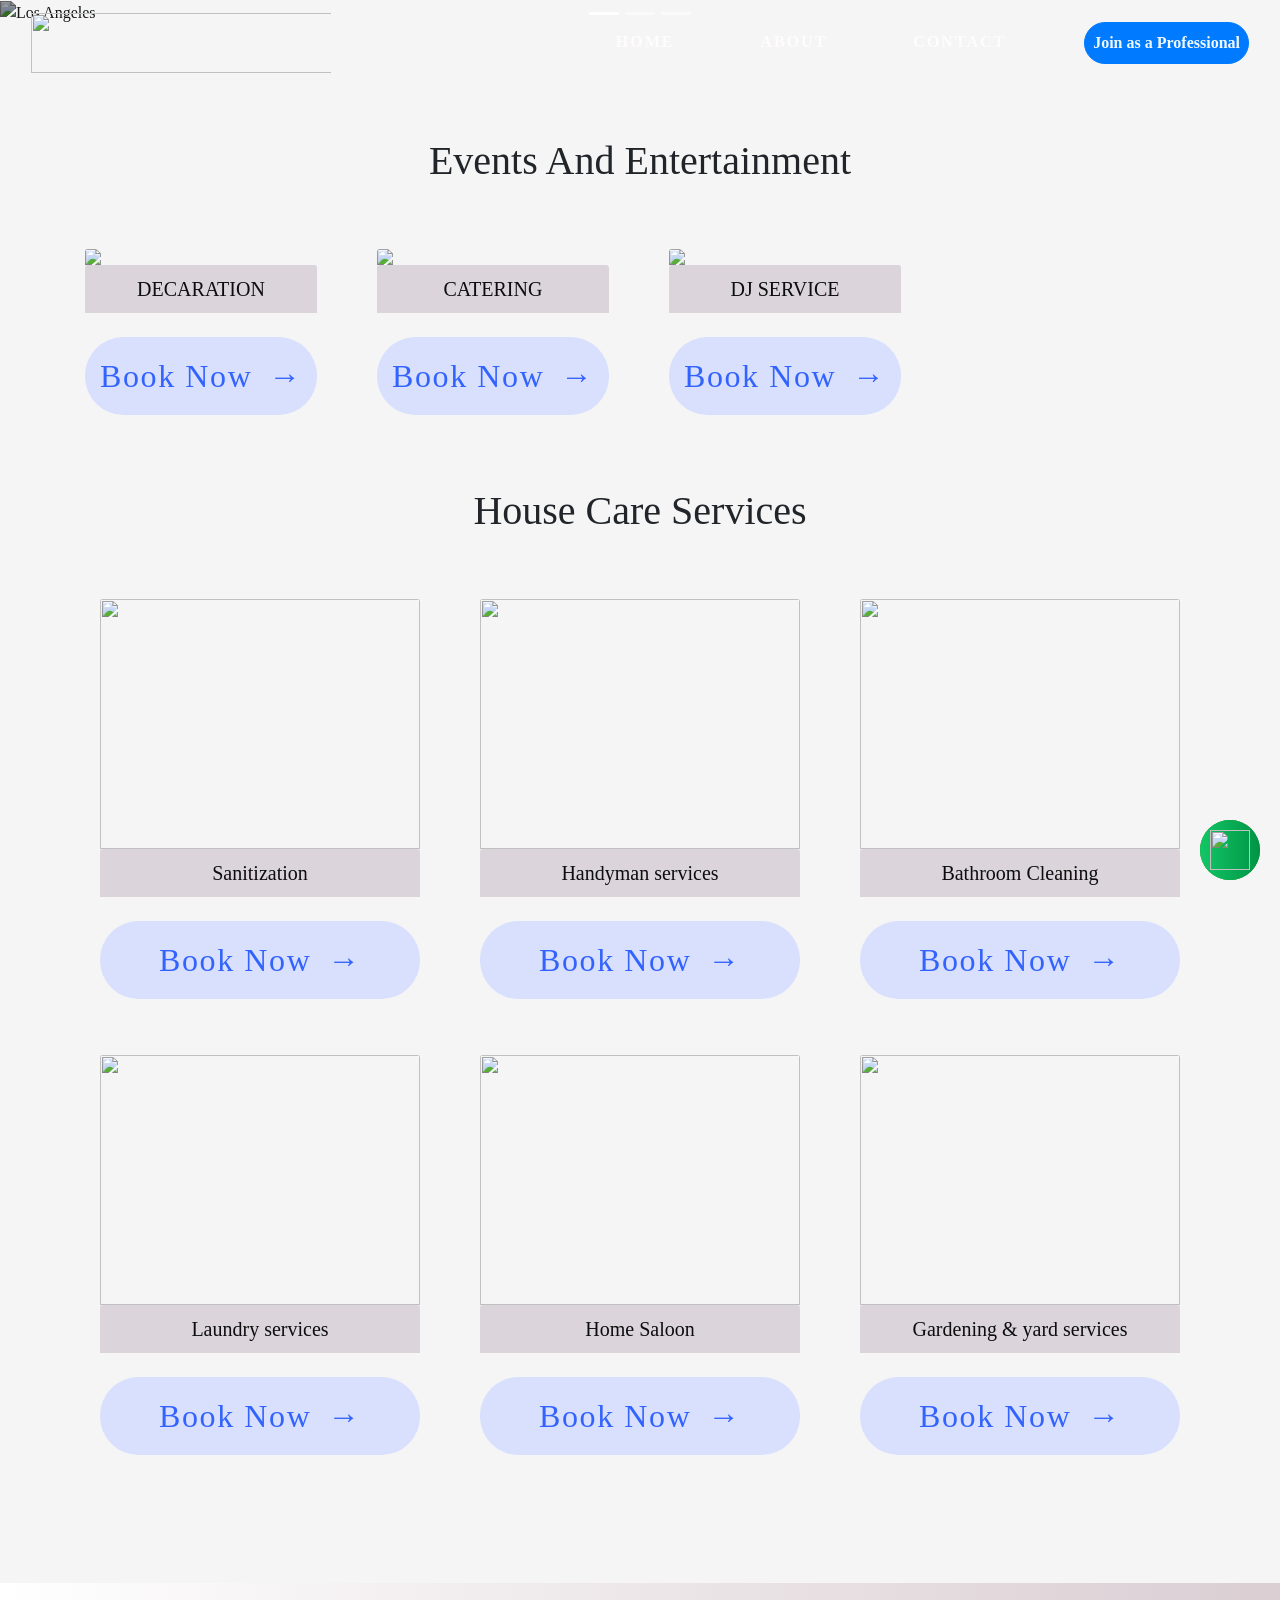
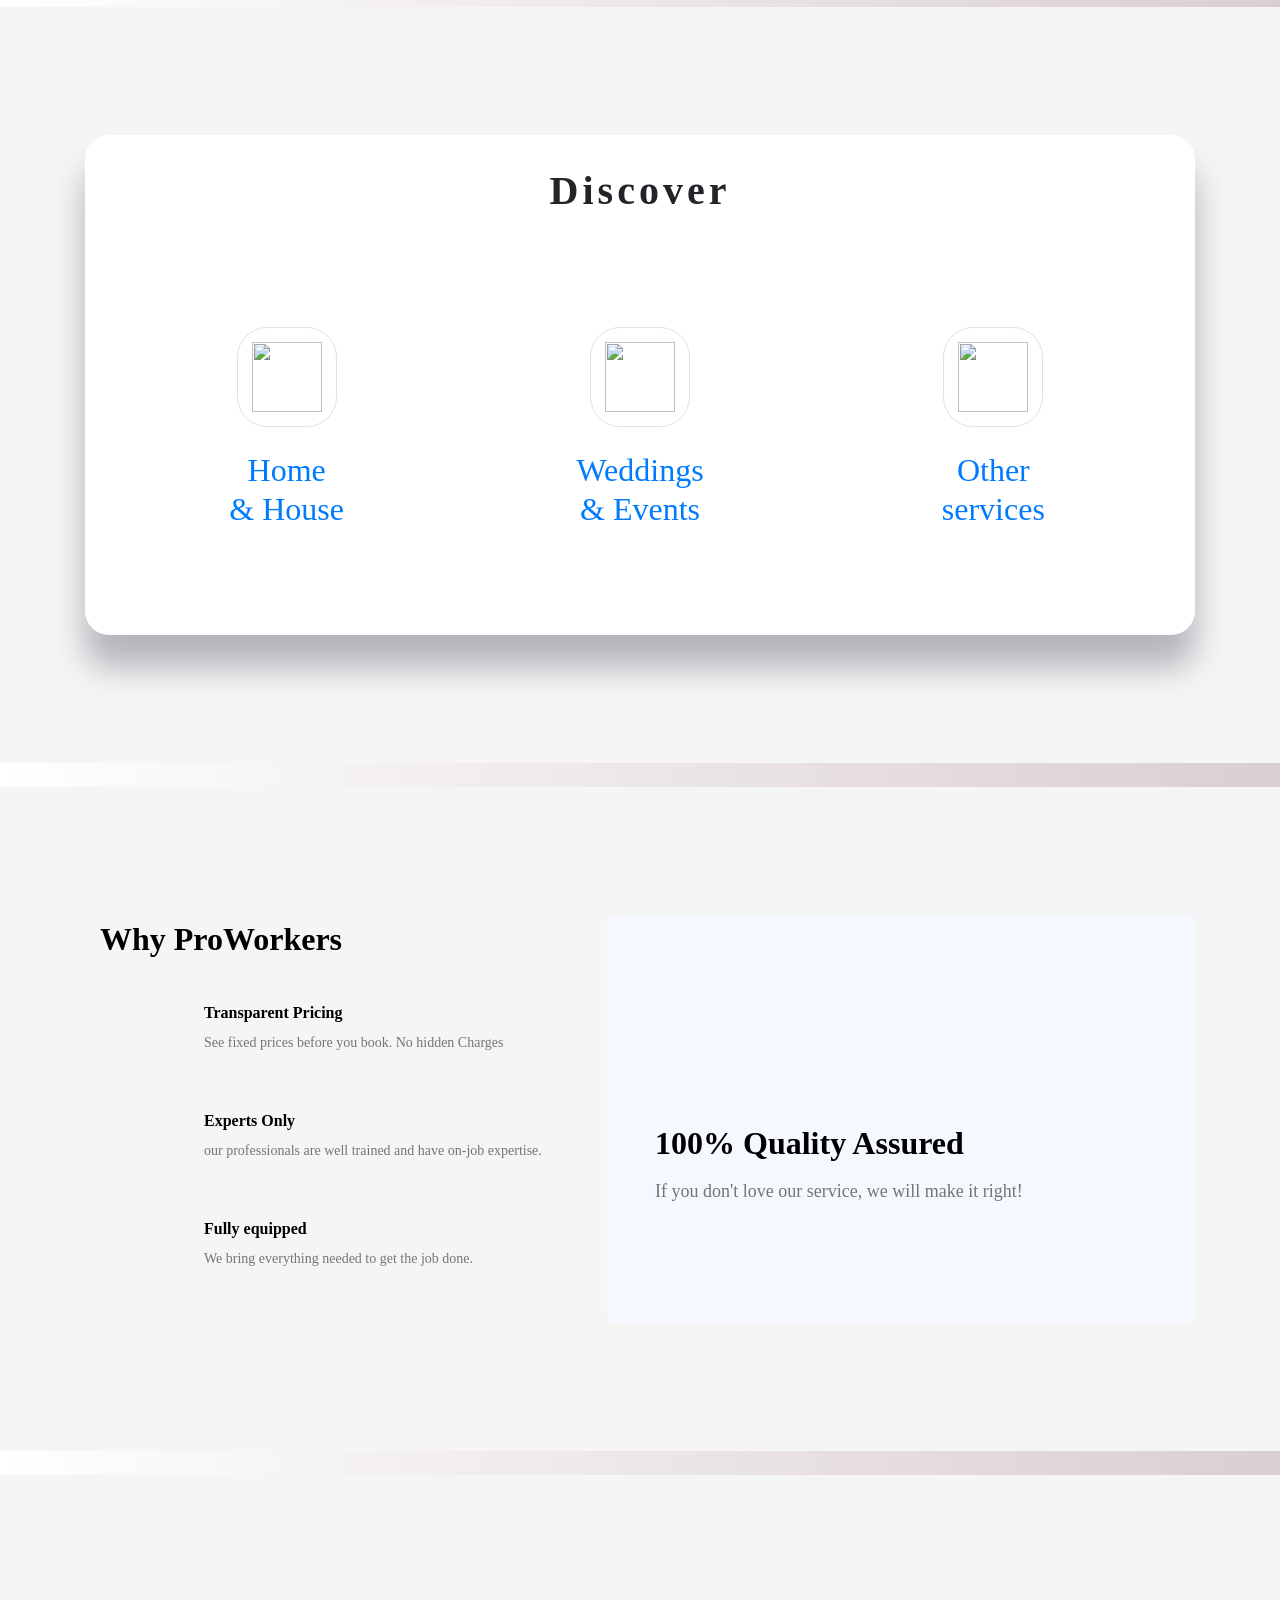
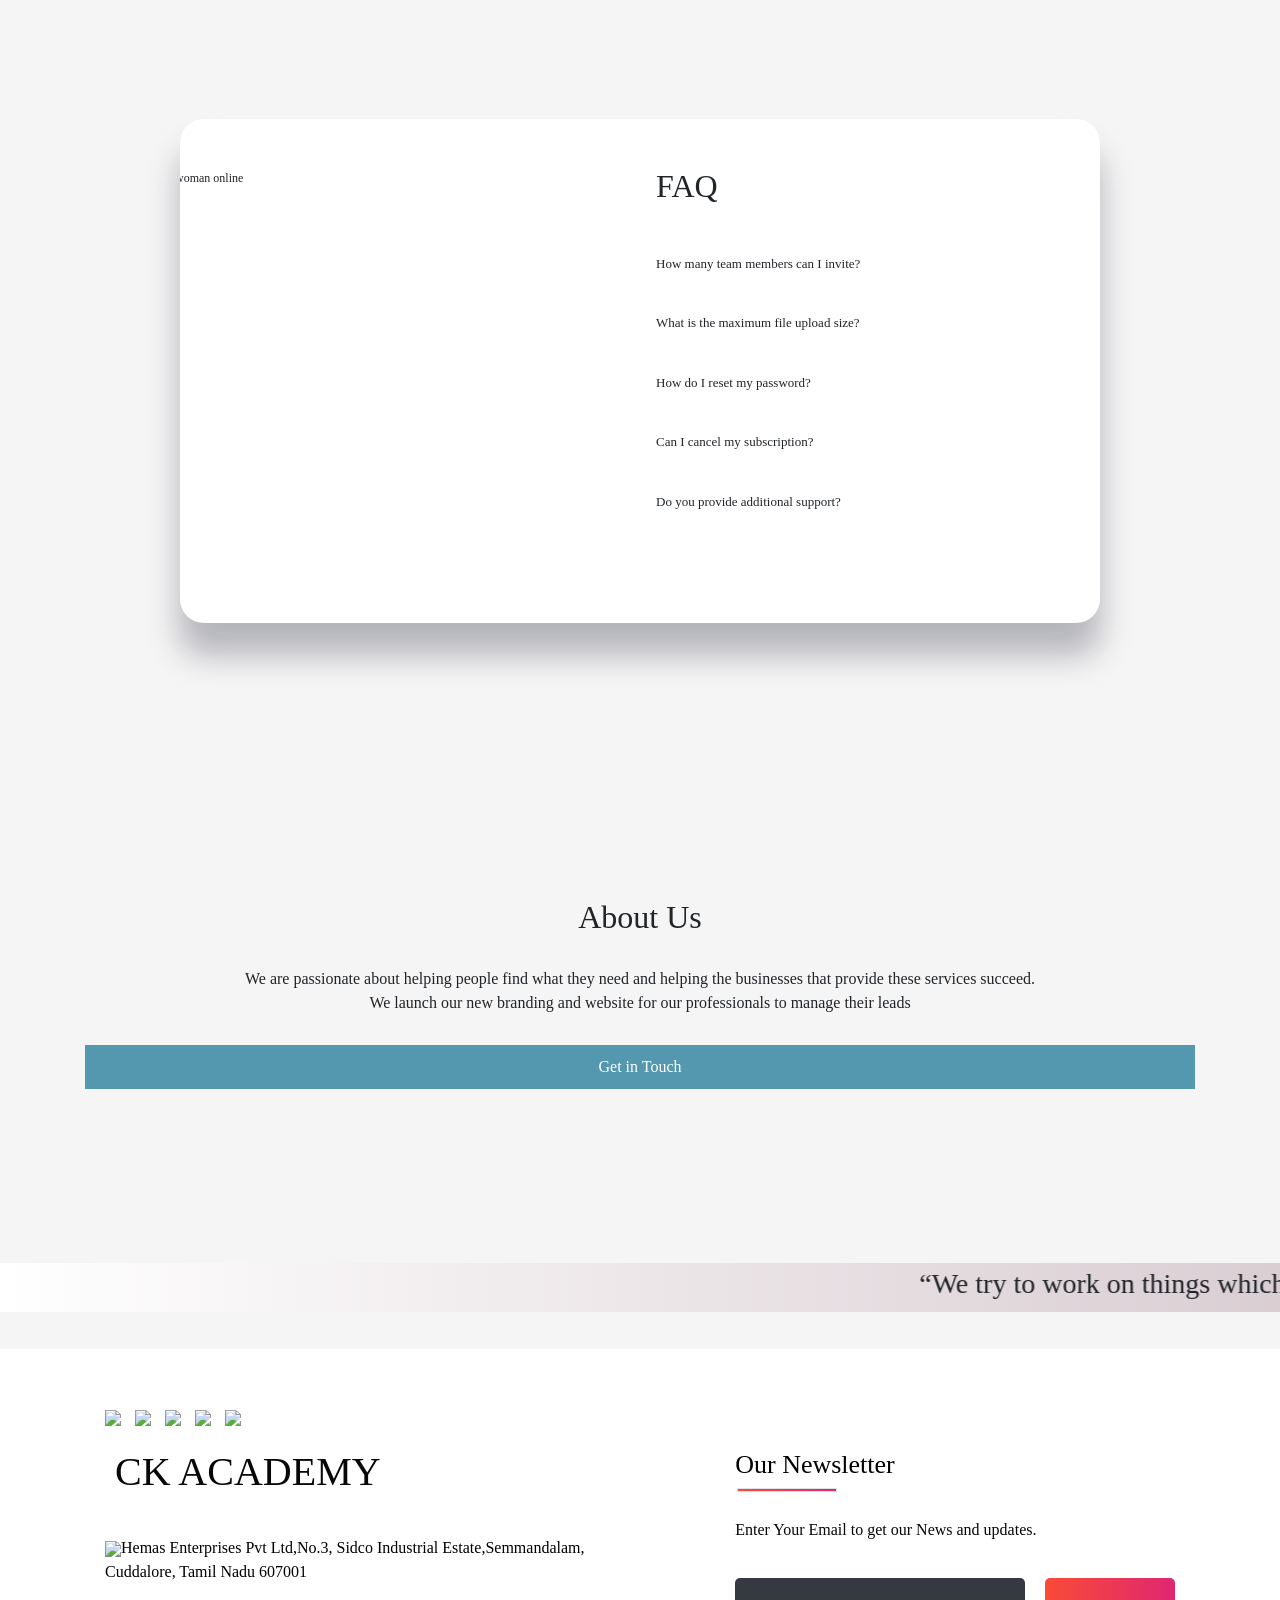
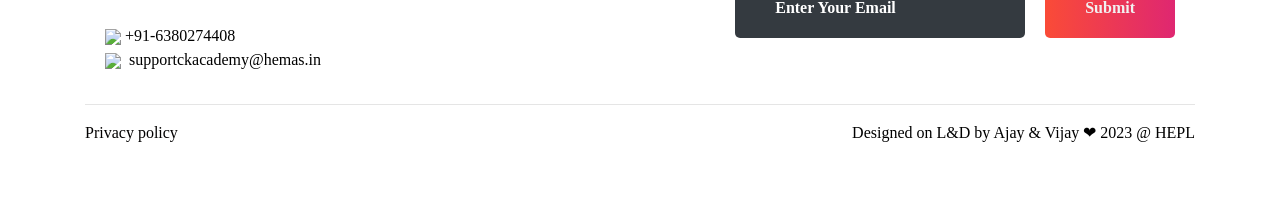
==== index.htm @ 1c412d44 "Add files via upload" ====
<!DOCTYPE html>
<html lang="en">

<head>
    <meta charset="UTF-8">
    <meta http-equiv="X-UA-Compatible" content="IE=edge">
    <meta name="viewport" content="width=device-width, initial-scale=1.0">
    <title>ProWorkers</title>
    <link rel="shortcut icon" href="./img/icons8-tools-96.png" type="image/x-icon">
    <link rel="stylesheet" href="https://stackpath.bootstrapcdn.com/bootstrap/4.5.2/css/bootstrap.min.css"
        integrity="sha384-JcKb8q3iqJ61gNV9KGb8thSsNjpSL0n8PARn9HuZOnIxN0hoP+VmmDGMN5t9UJ0Z" crossorigin="anonymous">
    <script src="https://code.jquery.com/jquery-3.5.1.slim.min.js"
        integrity="sha384-DfXdz2htPH0lsSSs5nCTpuj/zy4C+OGpamoFVy38MVBnE+IbbVYUew+OrCXaRkfj"
        crossorigin="anonymous"></script>
    <script src="https://cdn.jsdelivr.net/npm/@popperjs/core@2/dist/umd/popper.min.js"
        integrity="sha384-9/reFTGAW83EW2RDu2S0VKaIzap3H66lZH81PoYlFhbGU+6BZp6G7niu735Sk7lN"
        crossorigin="anonymous"></script>
    <script src="https://stackpath.bootstrapcdn.com/bootstrap/4.5.2/js/bootstrap.min.js"
        integrity="sha384-B4gt1jrGC7Jh4AgTPSdUtOBvfO8shuf57BaghqFfPlYxofvL8/KUEfYiJOMMV+rV"
        crossorigin="anonymous"></script>
    <!--12345678-->



    <link rel="stylesheet" href="style.css">
    <style>
        .carousel-inner img {
            width: 100%;
            height: 625px;
            object-fit: cover;
            transition: none;
        }
    </style>
    <script>
        function getLocation() {
            if (navigator.geolocation) {
                navigator.geolocation.getCurrentPosition(showPosition);
            } else {
                document.getElementById("location").innerHTML = "Geolocation is not supported by this browser.";
            }
        }

        function showPosition(position) {
            var latitude = position.coords.latitude;
            var longitude = position.coords.longitude;
            document.getElementById("location").innerHTML = "Latitude: " + latitude + "<br>Longitude: " + longitude;
        }

        window.onload = getLocation;
    </script><!---->

    <link rel="stylesheet" href="style.css">
    <style>
        .carousel-inner img {
            width: 100%;
            height: 625px;
            object-fit: cover;
        }

        .c-img {
            height: 100%;
            object-fit: cover;
            filter: brightness(0.6);
        }

        .whatsapp {
            position: fixed;
            bottom: 20px;
            right: 20px;
            display: block;
            width: 60px;
            height: 60px;
            border-radius: 50%;
            background-color: green;
        }

        .icon {
            width: 200px;
            float: left;

        }

        .logo {
            color: #f7f4f3;

            font-family: Arial;
            padding-left: 20px;
            float: left;


        }

        .discovercontainer1 {
            height: 500px;
            margin-top: 8rem;
            padding: 1.5rem;
            border-radius: 1.5rem;
            box-shadow: 0 2rem 2rem rgba(29, 30, 53, .3);
            background: #fff;
        }
    </style>
</head>

<body class="bjody23">

    <section>

        <div>

            <nav class="navbar navbar-expand-md fixed-top" id="nav-shadow">

                <div class="container-fluid">
                    <a href="#" class="navbar-brand">
                        <div class="icon">
                           <img src="./img/newbag-removebg-preview (1).png" alt="" width="150%" height="60px">
                        </div>
                    </a>



                    <button class="navbar-dark navbar-toggler bg-dark" type="button" data-toggle="collapse"
                        data-target="#mynav">
                        <span class="navbar-toggler-icon "></span>
                    </button>
                    <div class="collapse navbar-collapse justify-content-end" id="mynav">

                        <ul class="navbar-nav">

                            <li class="nav-item ">
                                <a href="./index.htm" class="nav-link  space" id="ds">HOME</a>
                            </li>

                            <li class="nav-item ">
                                <a href="#about" class="nav-link  space" id="ds1">ABOUT</a>
                            </li>

                            <li class="nav-item ">
                                <a href="./contact.html" class="nav-link  space" id="ds2">CONTACT</a>
                            </li>
                            <li class="navitem">
                                <a class="btn btn-primary   nav-link" href="#">

                                    <span style="color: aliceblue; ">Join as a Professional</span>
                                </a>
                            </li>

                        </ul>

                    </div>

                </div>


            </nav>

        </div>

    </section>


    <div id="demo" class="carousel slide" data-ride="carousel" style="height: 100%;">
        <ul class="carousel-indicators">
            <li data-target="#demo" data-slide-to="0" class="active"></li>
            <li data-target="#demo" data-slide-to="1"></li>
            <li data-target="#demo" data-slide-to="2"></li>
        </ul>
        <div class="carousel-inner">
            <div class="carousel-item active">
                <img class=" c-img" src="./images/salon.jpg" alt="Los Angeles" width="100%">
                <div class="carousel-caption  d-md-block my-lg-4">
                    <h5 class=" text-light fw-semibold fs-2 w-lg-50 mx-lg-auto mb-4">TRY SALOON AT YOUR HOME</h5>
                    <button class="btn btn-outline-light px-4 mb-4 mb-lg-5 mb-sm-3">Book Now</button>
                </div>
            </div>
            <div class="carousel-item">
                <img class="c-img" src="./images/gurd.jpg" alt="Chicago" width="100%">
                <div class="carousel-caption  d-md-block my-lg-4">
                    <h5 class=" text-light fw-semibold fs-2 w-lg-50 mx-lg-auto mb-4">MAKE YOUR GARDEN BETER</h5>
                  
                    <button class="btn btn-outline-light px-4 mb-4 mb-lg-5 mb-sm-3">Book Now</button>
                </div>
            </div>
            <div class="carousel-item">
                <img class="c-img" src="./images/clean.jpeg" alt="New York" width="100%">
                <div class="carousel-caption  d-md-block my-lg-4">
                    <h5 class=" text-light fw-semibold fs-2 w-lg-50 mx-lg-auto mb-4">DONE YOUR HOUSE CLEAN</h5>
                    <button class="btn btn-outline-light px-4 mb-4 mb-lg-5 mb-sm-3">Book Now</button>
                </div>
            </div>
        </div>
        <a class="carousel-control-prev" href="#demo" data-slide="prev">
            <span class="carousel-control-prev"></span>
        </a>
        <a class="carousel-control-next" href="#demo" data-slide="next">
            <span class="carousel-control-next"></span>
        </a>
    </div>










    <div>
        <BR></BR>
        <h1 style="text-align: center; margin-top: 5%;">Events And Entertainment</h1>

        <section class="container">
            <div class="row">
                <div class="d-flex col-12 justify-content-between pt-5 pb-2">


                </div>
            </div>

            <div class="card-deck">

                <div class="card-deck">
                    <div class="col">
                        <div class="card grid-item">
                            <img class="card-img-top" src="https://images.pexels.com/photos/1042152/pexels-photo-1042152.jpeg?auto=compress&cs=tinysrgb&w=1600">
                            <div class="card-content">
                                <h1 class="card-header"> DECARATION</h1>
                                <button class="card-btn">Book Now<span>&rarr;</span></button>
                            </div>
                        </div>
                    </div>

                    <div class="col">

                        <div class="card grid-item">
                            <img class="card-img-top" src="https://images.pexels.com/photos/6387703/pexels-photo-6387703.jpeg?auto=compress&cs=tinysrgb&w=1600">
                            <div class="card-content">
                                <h1 class="card-header">CATERING</h1>
                                <button class="card-btn">Book Now<span>&rarr;</span></button>
                            </div>
                        </div>
                    </div>

                    <div class="col">
                        <div class="card grid-item">
                            <img class="card-img-top"
                                src="https://images.pexels.com/photos/1649691/pexels-photo-1649691.jpeg?auto=compress&cs=tinysrgb&w=1260&h=750&dpr=1">
                            <div class="card-content">
                                <h1 class="card-header">DJ SERVICE</h1>
                                <button class="card-btn">Book Now<span>&rarr;</span></button>
                            </div>
                        </div>
                    </div>

        </section>





        <br><br><br>
        <h1 style="text-align: center;">House Care Services</h1>

        <section class="container">
            <div class="row">
                <div class="d-flex col-12 justify-content-between pt-5 pb-2">


                </div>
            </div>

            <div class="card-deck">
                <div class="col">
                    <div class="card grid-item">
                        <img class="card-img-top" height="250px"
                            src="https://images.pexels.com/photos/3681787/pexels-photo-3681787.jpeg?auto=compress&cs=tinysrgb&w=600">
                        <div class="card-content">
                            <h1 class="card-header">Sanitization</h1>
                            <button class="card-btn">Book Now<span>&rarr;</span></button>
                        </div>
                    </div>
                </div>

                <div class="col">

                    <div class="card grid-item">
                        <img class="card-img-top" height="250px"
                            src="https://encrypted-tbn0.gstatic.com/images?q=tbn:ANd9GcQz8pg0kBqk_Hn1YsdaXCBCVcCeIUy8fIuH8g&usqp=CAU">
                        <div class="card-content">
                            <h1 class="card-header">Handyman services</h1>
                            <button class="card-btn">Book Now<span>&rarr;</span></button>
                        </div>
                    </div>
                </div>

                <div class="col">
                    <div class="card grid-item">
                        <img class="card-img-top" height="250px"
                            src="https://images.pexels.com/photos/1454804/pexels-photo-1454804.jpeg?auto=compress&cs=tinysrgb&w=600">
                        <div class="card-content">
                            <h1 class="card-header">Bathroom Cleaning</h1>
                            <button class="card-btn">Book Now<span>&rarr;</span></button>
                        </div>
                    </div>
                </div>



            </div>

        </section>



        <section class="container">
            <div class="row">
                <div class="d-flex col-12 justify-content-between pt-5 pb-2">


                </div>
            </div>

            <div class="card-deck">
                <div class="col">
                    <div class="card grid-item">
                        <img class="card-img-top" height="250px" src="./images/laundry image.jfif">
                        <div class="card-content">
                            <h1 class="card-header">Laundry services</h1>
                            <button class="card-btn">Book Now<span>&rarr;</span></button>
                        </div>
                    </div>
                </div>

                <div class="col">

                    <div class="card grid-item">
                        <img class="card-img-top" height="250px"
                            src="https://images.pexels.com/photos/1813272/pexels-photo-1813272.jpeg?auto=compress&cs=tinysrgb&w=1600">
                        <div class="card-content">
                            <h1 class="card-header">Home Saloon</h1>
                            <button class="card-btn">Book Now<span>&rarr;</span></button>
                        </div>
                    </div>
                </div>

                <div class="col">
                    <div class="card grid-item">
                        <img class="card-img-top" height="250px"
                            src="https://okcredit-blog-images-prod.storage.googleapis.com/2021/05/Lawn---Gardening-Services1--1-.jpg">
                        <div class="card-content">
                            <h1 class="card-header">Gardening & yard services</h1>
                            <button class="card-btn">Book Now<span>&rarr;</span></button>
                        </div>
                    </div>
                </div>



            </div>

        </section>
    </div>

    <div style="background: linear-gradient(to right, #ffffff, #daced3);  margin: 10% 0% 30px 0%;">
        <div style="height: 5%;">&nbsp;</div>
       </div>


    <section class="container">


        <div class="discovercontainer1">
            <h1 style="text-align: center; letter-spacing: 4px ;font-weight:bold; " class="pb-5 mt-2">Discover</h1>
            <div class="row py-3 py-md-3 px-0 px-md-2 px-lg-3 px-xl-6 mt-5">
                <div class="col discover-category-column discover-button-clickable home">
                    <a href="/en/in/home/" class="text-dark-blue">
                        <div
                            class="d-flex justify-content-center align-items-center discover-icon-button rounded-extra p-2 border mx-auto">
                            <img src="https://d18jakcjgoan9.cloudfront.net/s/img/images/material-icons/services-homegarden.png!d=2M4f26"
                                alt="" width="70" height="70" class="loading" data-was-processed="true">
                        </div>
                        <h2 class="text-center pt-2 pt-md-4">
                            Home
                            <br>
                            &amp; House
                        </h2>
                    </a>
                </div>
                <div class="col discover-category-column discover-button-clickable events">
                    <a href="/en/in/events/" class="text-dark-blue">
                        <div
                            class="d-flex justify-content-center align-items-center discover-icon-button rounded-extra p-2 border mx-auto">
                            <img src="https://d18jakcjgoan9.cloudfront.net/s/img/images/material-icons/services-weddingsevents.png!d=2M4f26"
                                alt="" width="70" height="70" class="loading" data-was-processed="true">
                        </div>
                        <h2 class="text-center pt-2 pt-md-4">
                            Weddings
                            <br>
                            &amp; Events
                        </h2>
                    </a>
                </div>
                <div class="col discover-category-column discover-button-clickable other pt-1 pt-md-0">
                    <a href="/en/in/more/" class="text-dark-blue">
                        <div
                            class="d-flex justify-content-center align-items-center  discover-icon-button rounded-extra p-2 border mx-auto">
                            <img src="https://d18jakcjgoan9.cloudfront.net/s/img/images/material-icons/services-otherservices.png!d=2M4f26"
                                alt="" width="70" height="70" class="loaded" data-was-processed="true">
                        </div>
                        <h2 class="text-center pt-2 pt-md-4">
                            Other
                            <br>
                            services
                        </h2>
                    </a>
                </div>
            </div>
        </div>
    </section>


        <div style="background: linear-gradient(to right, #ffffff, #daced3);  margin: 10% 0% 30px 0%;">
            <div style="height: 5%;">&nbsp;</div>
        </div>

    <section class="container" style="margin-top: 10%;">
        <div class="contentC2Part1 container">

            <div class="row">
                <ul class="col-md">
                    <h2>Why ProWorkers</h2>
                    <li>
                        <div class="iconRep">
                            <div class="iconC2"></div>
                            <img src="https://res.cloudinary.com/urbanclap/image/upload/q_40,f_auto/categories/category_v2/category_29614d40.png"
                                alt="">
                        </div>
                        <section class="reasonC2">
                            <h3 class="reasonHeading">Transparent Pricing</h3>
                            <p class="reonsonContent">See fixed prices before you book. No hidden Charges</p>
                        </section>
                    </li>
                    <li>
                        <div class="iconRep">
                            <div class="iconC2"></div>
                            <img src="https://res.cloudinary.com/urbanclap/image/upload/q_40,f_auto/categories/category_v2/category_2cc7d0d0.png"
                                alt="">
                        </div>
                        <section class="reasonC2">
                            <h3 class="reasonHeading">Experts Only</h3>
                            <p class="reonsonContent">our professionals are well trained and have on-job expertise.
                            </p>
                        </section>
                    </li>
                    <li>
                        <div class="iconRep">
                            <div class="iconC2"></div>
                            <img src="https://res.cloudinary.com/urbanclap/image/upload/q_40,f_auto/categories/category_v2/category_2caafa00.png"
                                alt="">
                        </div>
                        <section class="reasonC2">
                            <h3 class="reasonHeading">Fully equipped</h3>
                            <p class="reonsonContent">We bring everything needed to get the job done.</p>
                        </section>
                    </li>
                </ul>


                <div class="contentC2Part2 col-md">
                    <div class="iconRepC2">
                        <div class="iconP2"></div>
                        <img src="https://res.cloudinary.com/urbanclap/image/upload/q_20,f_auto/categories/category_v2/category_cb4d9130.png"
                            alt="">
                    </div>
                    <h3 class="heading">100% Quality Assured</h3>
                    <p class="paragraph">If you don't love our service, we will make it right!</p>

                </div>
            </div>
        </div>
    </section>





    <div style="background: linear-gradient(to right, #ffffff, #daced3);  margin: 10% 0% 30px 0%;">
     <div style="height: 5%;">&nbsp;</div>
    </div>


    <!--faq -->




    <div class="faq-body">
        <div class="faq-container">
            <img class="faq__img-box" src="img/illustration-box-desktop.svg" alt="">

            <div class="faq">
                <picture class="faq__img">
                    <source class="faq__img-illustration" srcset="img/illustration-woman-online-desktop.svg"
                        media="(min-width: 1100px)">
                    <img class="faq__img-illustration" src="img/illustration-woman-online-mobile.svg"
                        alt="illustration woman online">
                </picture>

                <div class="faq__container">
                    <h1 class="faq__title">FAQ</h1>

                    <div class="faq__content">
                        <input type="checkbox" id="item1">
                        <label class="faq__content-question" for="item1">How many team members can I invite?
                            <img class="arrow" src="img/icon-arrow-down.svg" alt=""></label>
                        <p class="faq__content-answer">
                            You can invite up to 2 additional users on the Free plan. There is no limit on
                            team members for the Premium plan.
                        </p>
                    </div>

                    <div class="faq__content">
                        <input type="checkbox" id="item2">
                        <label class="faq__content-question" for="item2">What is the maximum file upload size?
                            <img class="arrow" src="img/icon-arrow-down.svg" alt=""></label>
                        <p class="faq__content-answer">No more than 2GB. All files in your account must fit your
                            allotted storage space.</p>
                    </div>

                    <div class="faq__content">
                        <input type="checkbox" id="item3">
                        <label class="faq__content-question" for="item3">How do I reset my password?
                            <img class="arrow" src="img/icon-arrow-down.svg" alt=""></label>
                        <p class="faq__content-answer">
                            Click “Forgot password” from the login page or “Change password” from your profile page.
                            A reset link will be emailed to you.
                        </p>
                    </div>

                    <div class="faq__content">
                        <input type="checkbox" id="item4">
                        <label class="faq__content-question" for="item4">Can I cancel my subscription?
                            <img class="arrow" src="img/icon-arrow-down.svg" alt=""></label>
                        <p class="faq__content-answer">Yes! Send us a message and we’ll process your request no
                            questions asked.</p>
                    </div>

                    <div class="faq__content">
                        <input type="checkbox" id="item5">
                        <label class="faq__content-question" for="item5">Do you provide additional support?
                            <img class="arrow" src="img/icon-arrow-down.svg" alt=""></label>
                        <p class="faq__content-answer">Chat and email support is available 24/7. Phone lines are
                            open during normal business hours.</p>
                    </div>
                </div>
            </div>


        </div>
    </div>



    
<section id="about"  style="margin-top: 1%;" >
	<div class="container">
		<h2>About Us</h2>
		<p>We are passionate about helping people find what they need and helping the businesses that provide these services succeed. <br>
		 We launch our new branding and website  for our professionals to manage their leads</p>
		<a href="#contact" class="button" style="background-color: rgb(84, 152, 175);">Get in Touch</a>
	</div>
</section>



    <!--floating text-->
    <marquee style="background: linear-gradient(to right, #ffffff, #daced3); margin: 5% 0% 30px 0%; " direction="left"
        onmouseover="this.stop()" onmouseout="this.start()" scrollamount="15">
        <h3 class="marqu p-1" >“We try to work on things which billions of people will use every day.”</h3>
    </marquee>


    <!-- FOOTER -->
    <footer class="body23" style="background-color: rgb(255, 255, 255);">
        <div class="container">

            <div class="footer-container container">
                <div class="left-col">
                    <div class="logo"></div>
                    <div class="social-media">
                        <a href="#"><img src="https://img.icons8.com/color/48/null/facebook-new.png"></a>
                        <a href="#"><img src="https://img.icons8.com/3d-fluency/94/null/instagram-new.png"></a>
                        <a href="#"><img src="https://img.icons8.com/fluency/144/null/twitter.png"></a>
                        <a href="#"><img
                                src="https://img.icons8.com/external-those-icons-flat-those-icons/48/null/external-YouTube-Logo-social-media-those-icons-flat-those-icons.png"></a>
                        <a href="#"><img src="https://img.icons8.com/color/96/null/linkedin.png"></a>
                    </div>
                    <p style="color:rgb(0, 0, 0) ;  ">
                    <H1 style="padding-left: 0%;"><img
                            src="http://hub1.cavinkare.in/CK_Academy/pluginfile.php/1/core_admin/logo/0x200/1638164213/logo.png"
                            alt=""> CK ACADEMY</H1>
                    </p>
                    <br>
                    <p style="color:rgb(0, 0, 0) ;"><img height="30px"
                            src="https://img.icons8.com/color/96/null/google-maps.png">Hemas Enterprises Pvt
                        Ltd,No.3, Sidco Industrial
                        Estate,Semmandalam,
                        <br>Cuddalore, Tamil Nadu 607001
                    </p><br>

                    <p style="color:rgb(0, 0, 0) ;"><img height="30px"
                            src="https://img.icons8.com/color/96/null/apple-phone.png"> +91-6380274408<br><img
                            height="30px" src="https://img.icons8.com/color/96/null/apple-mail.png">&nbsp;
                        supportckacademy@hemas.in</p>
                </div>
                <div class="right-col">
                    <h1 style="color: #000000">Our Newsletter</h1>
                    <div class="border"></div><br>
                    <p>Enter Your Email to get our News and updates.</p>
                    <form class="newsletter-form">
                        <input class="txtb" type="email" placeholder="Enter Your Email">
                        <input class="btn" type="submit" value="Submit">
                    </form>
                </div>
            </div>
            <div style="margin-left: 93%; margin-bottom: 1%;" class="fixed-bottom">

            </div>

            <hr>
            <div class="footer-bottom ">
                <div class="row">
                    <div class="col-sm-4">
                        <a href="" style="color:rgb(2, 0, 0) ;">Privacy policy</a>
                    </div>
                    <div class="col-sm-8">
                        <p style="color:rgb(0, 0, 0) ;">Designed on L&D by Ajay & Vijay ❤ 2023 @ HEPL</p>

                    </div>
                </div>
            </div>


        </div>
    </footer>

    <div class="whatsapp">
        <button
            style="  font-size: 24px; color: rgb(255, 255, 255); background: linear-gradient(90deg, rgb(18, 198, 101) 0.85%, rgb(0, 148, 70) 100%); border-radius: 50%; padding: 10px; outline: none; border: none; cursor: pointer; height: 60px; width: 60px;"
            onclick="window.location.href='https://api.whatsapp.com/send?phone=6380274408&text=Hi Proworkers' ">
            <img data-cy="chat-widget-icon"
                src="https://stkiwiwebdev.z23.web.core.windows.net/assets/svg/whatsapp-icon.svg"
                style="width: 100%; height: 100%;"></button>
    </div>
    <script>
        var navBar = document.getElementById("nav-shadow");
        var color = document.getElementById("ds");
        var color1 = document.getElementById("ds1");
        var color2 = document.getElementById("ds2");
        var color3 = document.getElementById("ds3");
        window.onscroll = function () {
            if (window.scrollY > 22) {
                navBar.classList.add("scrolled");
            } else {
                navBar.classList.remove("scrolled");
            }
            if (window.scrollY > 22) {
                color.classList.add("scrollcolor");
            } else {
                color.classList.remove("scrollcolor");
            }
            if (window.scrollY > 22) {
                color1.classList.add("scrollcolor");
            } else {
                color1.classList.remove("scrollcolor");
            }
            if (window.scrollY > 22) {
                color2.classList.add("scrollcolor");
            } else {
                color2.classList.remove("scrollcolor");
            }
            if (window.scrollY > 22) {
                color3.classList.add("scrollcolor2");
            } else {
                color3.classList.remove("scrollcolor2");
            }
        };



    </script>


</body>

</html>
---- style.css ----
style.css
*{
	margin: 0;
	padding: 0;
}

body{
  background-color: #f2f2f2;
}



nav {
  position: fixed;
  top: 0;
  left: 0;
  right: 0;
  width: 100%;
  display: flex;
  align-items: center;
  padding-left: 1rem;

  transition: all 80ms ease-out;
  z-index: 999;
}

nav.scrolled {
  box-shadow: 8px 8px 8px rgba(27, 11, 11, 0.705);

  animation: changelog 5s infinite
  alternate linear;
}

 a.scrollcolor{
  color: #343A40;
}
h2.scrollcolor2{
  color: #343A40;
}

span.scrollcolor4{
  color: #343A40;
}

.space{
  letter-spacing: 2px;
  margin-right: 70px;
}



body{
  font-family: gorditamedium;
}



.nav-link {
  color: rgb(255, 252, 252);
  font-weight: bold;
  transition: text-decoration 1.3s ease;
  display: flex;
  justify-content: center;
  align-items: center;
  gap: 100px;
}

.nav-link:hover {
  text-decoration: underline;
  color: #67a10a;
}

a:hover{
	color:#c41111;
	text-decoration: none;
}
a.btn{
	border-radius: 35px;
}

a.btn:hover{
	text-decoration: none;
}
/*cards*/

/*cards*/


body{
  background-color: whitesmoke;
}

.card{
  background-color: whitesmoke;
  border: none;
}

.grid-item:hover {
    transform: translateY(-0.5%);                                                   
    box-shadow: 0 4rem 8rem rgba(0, 0, 0, 0.5);
  }

  .grid-item:hover{
    animation: changelog 5s infinite
    alternate linear;
    border: none;
  }
  
  .card-img {
    display: block;
    width: 100%;
    height: 25rem;
    object-fit: cover;                             /*showld study*/
  }
  
  
  
  .card-header {
    text-align: center;
    font-size: 20px;
    font-weight: 500;
    color: #0d0d0d;
    margin-bottom: 1.5rem;
    background-color: #dbd5db;
    border: none;
  }
  
  
  
  .card-btn {
    display: block;
    width: 100%;
    padding: 15px;
    font-size: 2rem;
    text-align: center;
    color: #3363ff;
    background-color: #d8e0fd;
    border: none;
    border-radius: 2.4rem;
    transition: 0.2s; 
    cursor: pointer;                          
    letter-spacing: 0.1rem;
  }
  
  .card-btn span {
    margin-left: 1rem;
    transition: 0.2s;
  }
  
  .card-btn:hover {
    background-color: #40496d;
  }
  
  .card-btn:hover span {
    margin-left: 2.5rem;
  }

  


  .body23{
    animation: changelog 5s infinite
    alternate linear;
  }
  @keyframes changelog{
    100% {
      background: #ddcecd;
    } 
    75% {
      background: #9bd3b7;
    }
    50% {
      background: #fffdf7;
    } 
    25% {
      background: #c1e0dc;
    }
    0% {
      background: #b6a0a0;
    }
  }


/*discovery*/

  .pb-3, .py-3 {
    padding-bottom: 1em!important;
}

*, ::after, ::before {
    box-sizing: border-box;
}

*, ::after, ::before {
    box-sizing: border-box;
}

.row {
    display: flex;
    flex-wrap: wrap;
}
 .discover-icon-button {
    width: 2.625em;
    height: 2.625em;
}

.rounded-extra {
    border-radius: 30px;
    height: 100px;
    width: 100px;
}

.ml-auto, .mx-auto {
    margin-left: auto!important;
}

.mr-auto, .mx-auto {
    margin-right: auto!important;
}

 .discover-button-clickable.home:hover .discover-icon-button {
    background-color: #b2a0f7;
    box-shadow: 0 4px 12px -2px rgb(178 160 247 / 50%);
}

.discover-button-clickable:hover .discover-icon-button {
    border: none!important;
}

 .discover-button-clickable.other:hover .discover-icon-button {
    background-color: #111637;
    box-shadow: 0 4px 12px -2px rgb(17 22 55 / 50%);
}

 .discover-button-clickable.events:hover .discover-icon-button {
    background-color: #4d3672;
    box-shadow: 0 4px 12px -2px rgba(49, 68, 90, 0.5);
}



/*why we*/




.componentAdd{
  padding: 90px 0;
  background-color: #fff;
  margin-bottom: 16px;
}
.contentC2{
  width: 1136px;
  margin: 0 auto;
  display: flex;
  align-items: flex-start;
  justify-content: space-between;
}
.contentC2Part1 h2{
  font-size: 32px;
  font-weight: 700;
  line-height: 1.5;
  color: #000;
  margin-bottom: 36px;
}
ul{
  padding: 0;
  margin: 0;
  list-style-type: none;
}
.contentC2Part1 li{
  display: flex;
  align-items: center;
  margin-bottom: 36px;
}
.contentC2Part1 .iconRep{
  width: 72px;
  height: 72px;
  margin-right: 32px;
}
.contentC2Part1 .iconC2{
  opacity: 0;
  z-index: 0;
}
.contentC2Part1 .iconRep img{
  width: 100%;
  object-fit: cover;
}
.contentC2Part1 .reasonC2{
  display: flex;
  flex-direction: column;
  align-items: flex-start;
}
.contentC2Part1 .reasonC2 .reasonHeading{
  font-size: 16px;
  font-weight: 700;
  line-height: 1.5;
  color: #000;
}
.contentC2Part1 .reasonC2 .reonsonContent{
  font-size: 14px;
  line-height: 1.43;
  color: #757575;
}
.contentC2Part2{
  border-radius: 8px;
  background-color: #f5f9ff;
  padding: 48px;
}
.contentC2Part2 .iconRepC2{
  width: 106px;
  height: 120px;
}
.contentC2Part2 .iconP2{
  opacity: 0;
  z-index: 0;
}
.contentC2Part2 .iconRepC2 img{
  width: 100%;
  object-fit: cover;
}
.contentC2Part2 .heading{
  font-size: 32px;
  font-weight: 700;
  line-height: 1.5;
  color: #000;
  margin-bottom: 12px;
  margin-top: 36px;
}
.contentC2Part2 .paragraph{
  font-size: 18px;
  line-height: 1.44;
  color: #757575;
}



/*cards234425536354357*/

.category_launches_newCat > p {
  text-align: center;

  margin-bottom: 40px;
  font-size: 40px;
  font-weight: 600;
}

.category_launches_content {
  display: flex;
  justify-content: space-around;
  margin-bottom: 50px;
}

.category_launches_content input {
  margin: 20px 20px;
  border-radius: 10px;
}

.category_launches_content p {
  text-align: center;
  font-weight: 500;
}

.category_launches_content .offers {
  color: rgb(120, 118, 118);
}
.button_2 input:hover {
  cursor: pointer;

  transform: scale(1.1, 1.1);
}







/*faq*/


.faq-body {
  font-size: 12px;

  padding-top: 2rem;

  display: flex;
  align-items: center;
  justify-content: center;

  min-height: 100vh;
}



/* faq Containers */
.faq-container {
  width: 87%;
  max-width: 920px;
  min-width: 326px;
  /* This keeps the box illustration on the edge */
  position: relative;
}

.faq {
  margin-top: 8rem;
  padding: 1.5rem;
  border-radius: 1.5rem;
  box-shadow: 0 2rem 2rem rgba(29, 30, 53, .3);
  background: #fff url(./img/bg-pattern-mobile.svg) no-repeat center 0;
}

@media (min-width: 1100px) {
  .faq {
      display: flex;
      overflow-x: hidden;
      margin-top: 0;
      padding-top: 3rem;
      padding-bottom: 4rem;
      background: #fff url(./img/bg-pattern-desktop.svg) no-repeat -520px -280px / cover;
  }
}

/* Illustrations container */
.faq__img {
  display: block;
  height: 90px;
}

@media (min-width: 1100px) {
  .faq__img {
      width: 50%;
  }
}

/* Illustrations */
.faq__img-box {
  display: none;
  position: absolute;
  left: -90px;
  top: 180px;
  z-index: 10;
}

@media (min-width: 1100px) {
  .faq__img-box {
      display: block;
  }
}

.faq__img-illustration {
  position: relative;
  bottom: 135px;
  right: 8px;
}

@media (min-width: 1100px) {
  .faq__img-illustration {
      bottom: 0;
      left: -100px;
  }
}

/* Content container */
@media (min-width: 1100px) {
  .faq__container {
      width: 50%;
      padding-left: 1rem;
      padding-right: 4.4rem;
  }
}

/* FAQ title */
.faq__title {
  text-align: center;
  font-size: 2rem;
  margin-bottom: 2rem;
}

@media (min-width: 1100px) {
  .faq__title {
      text-align: left;
  }
}

/* Question content */
.faq__content {
  border-bottom: 1px solid var(--light-grayish-blue);
  position: relative;
}

.faq__content:last-child {
  margin-bottom: 1.5rem;
}

/* Question styles*/
.faq__content-question {
  color: var(--very-dark-grayish-blue);
  font-size: 13px;
  padding-top: 1rem;
  padding-bottom: 1rem;
  transition: padding-bottom .4s;

  display: flex;
  justify-content: space-between;
  align-items: center;
  cursor: pointer;
}

.faq__content-question:hover {
  color: var(--soft-red);
  transition: color .2s;
}

@media (min-width: 1100px) {
  .faq__content-question {
      padding-right: 1rem;
  }
}

.arrow {
  cursor: pointer;
}

/* Magic starts here */
input[type="checkbox"] {
  display: none;
}

input:checked~label .arrow {
  transform: rotate(180deg);
}

input:checked~.faq__content-question {
  font-weight: 700;
  padding-bottom: 0;
  transition: padding-bottom .4s;
}

input:checked~.faq__content-answer {
  max-height: 54px;
  margin-top: 12px;
  margin-bottom: 12px;
  transition: max-height .3s;
}
/* End magic */

/* Answer styles */
.faq__content-answer {
  color: var(--dark-grayish-blue);
  margin: 0;
  width: 90%;
  max-height: 0;
  line-height: 1.5;
  overflow: hidden;
  transition: max-height .3s;
}




/* About Section Styling */
section#about {

  padding: 80px 0;
}

section#about h2 {
  text-align: center;
}

section#about p {
  text-align: center;
  margin-top: 30px;
}

section#about .button {
  display: block;
  margin: 30px auto;
  text-align: center;
  text-decoration: none;
  padding: 10px 20px;
  background-color: #333;
  color: #fff;
}










/*FOOTER*/
footer {
	color: #070708;
	background: #000D;
	padding: 50px 0; 
}
footer .footer-container {
	max-width: 1300px;
	margin: auto;
	padding: 0 20px;
	display: flex;
	justify-content: space-between;
	align-items: center;
	flex-wrap: wrap-reverse;
}
footer .social-media img{
	width: 22px;
}
footer .logo2 {
	width: 180px;
	color: #2e2727;
}
footer .social-media a{
	margin-right: 10px;
	font-size: 22px;
	text-decoration: none;
}
footer .right-col h1{
	font-size: 26px;
}
footer .border{
	width: 100px;
	height: 4px;
	background: linear-gradient(to right, #FA4B37, #DF2771);
	margin: 2px;
}
footer .newsletter-form {
	display: flex;
	justify-content: center;
	align-items: center;
	flex-wrap: wrap;
}
footer input::placeholder {
  color: white !important;
}
footer .txtb {
	flex: 1;
	padding: 18px 40px;
	font-size: 16px;
	background: #343A40;
	border: none;
	font-weight: 700;
	outline: none;
	border-radius: 5px;
	min-width: 260px;
	margin-top: 20px;
	color: white;
}
footer .btn {
	margin-top: 20px;
	padding: 18px 40px;
	font-size: 16px;
	color: #f1f1f1;
	background: linear-gradient(to right, #FA4B37, #DF2771);
	border: none;
	font-weight: 700;
	outline: none;
	border-radius: 5px;
	margin-left: 20px;
	cursor: pointer;
	transition: opacity .3s linear;	
}
footer .btn:hover {
	opacity: .7;
}

.footer-bottom p {
    text-align: right;
  }

  #section > h1 {
    margin-left: 26%;
    font-size: 25px;
  }
---- style.css ----
style.css
*{
	margin: 0;
	padding: 0;
}

body{
  background-color: #f2f2f2;
}



nav {
  position: fixed;
  top: 0;
  left: 0;
  right: 0;
  width: 100%;
  display: flex;
  align-items: center;
  padding-left: 1rem;

  transition: all 80ms ease-out;
  z-index: 999;
}

nav.scrolled {
  box-shadow: 8px 8px 8px rgba(27, 11, 11, 0.705);

  animation: changelog 5s infinite
  alternate linear;
}

 a.scrollcolor{
  color: #343A40;
}
h2.scrollcolor2{
  color: #343A40;
}

span.scrollcolor4{
  color: #343A40;
}

.space{
  letter-spacing: 2px;
  margin-right: 70px;
}



body{
  font-family: gorditamedium;
}



.nav-link {
  color: rgb(255, 252, 252);
  font-weight: bold;
  transition: text-decoration 1.3s ease;
  display: flex;
  justify-content: center;
  align-items: center;
  gap: 100px;
}

.nav-link:hover {
  text-decoration: underline;
  color: #67a10a;
}

a:hover{
	color:#c41111;
	text-decoration: none;
}
a.btn{
	border-radius: 35px;
}

a.btn:hover{
	text-decoration: none;
}
/*cards*/

/*cards*/


body{
  background-color: whitesmoke;
}

.card{
  background-color: whitesmoke;
  border: none;
}

.grid-item:hover {
    transform: translateY(-0.5%);                                                   
    box-shadow: 0 4rem 8rem rgba(0, 0, 0, 0.5);
  }

  .grid-item:hover{
    animation: changelog 5s infinite
    alternate linear;
    border: none;
  }
  
  .card-img {
    display: block;
    width: 100%;
    height: 25rem;
    object-fit: cover;                             /*showld study*/
  }
  
  
  
  .card-header {
    text-align: center;
    font-size: 20px;
    font-weight: 500;
    color: #0d0d0d;
    margin-bottom: 1.5rem;
    background-color: #dbd5db;
    border: none;
  }
  
  
  
  .card-btn {
    display: block;
    width: 100%;
    padding: 15px;
    font-size: 2rem;
    text-align: center;
    color: #3363ff;
    background-color: #d8e0fd;
    border: none;
    border-radius: 2.4rem;
    transition: 0.2s; 
    cursor: pointer;                          
    letter-spacing: 0.1rem;
  }
  
  .card-btn span {
    margin-left: 1rem;
    transition: 0.2s;
  }
  
  .card-btn:hover {
    background-color: #40496d;
  }
  
  .card-btn:hover span {
    margin-left: 2.5rem;
  }

  


  .body23{
    animation: changelog 5s infinite
    alternate linear;
  }
  @keyframes changelog{
    100% {
      background: #ddcecd;
    } 
    75% {
      background: #9bd3b7;
    }
    50% {
      background: #fffdf7;
    } 
    25% {
      background: #c1e0dc;
    }
    0% {
      background: #b6a0a0;
    }
  }


/*discovery*/

  .pb-3, .py-3 {
    padding-bottom: 1em!important;
}

*, ::after, ::before {
    box-sizing: border-box;
}

*, ::after, ::before {
    box-sizing: border-box;
}

.row {
    display: flex;
    flex-wrap: wrap;
}
 .discover-icon-button {
    width: 2.625em;
    height: 2.625em;
}

.rounded-extra {
    border-radius: 30px;
    height: 100px;
    width: 100px;
}

.ml-auto, .mx-auto {
    margin-left: auto!important;
}

.mr-auto, .mx-auto {
    margin-right: auto!important;
}

 .discover-button-clickable.home:hover .discover-icon-button {
    background-color: #b2a0f7;
    box-shadow: 0 4px 12px -2px rgb(178 160 247 / 50%);
}

.discover-button-clickable:hover .discover-icon-button {
    border: none!important;
}

 .discover-button-clickable.other:hover .discover-icon-button {
    background-color: #111637;
    box-shadow: 0 4px 12px -2px rgb(17 22 55 / 50%);
}

 .discover-button-clickable.events:hover .discover-icon-button {
    background-color: #4d3672;
    box-shadow: 0 4px 12px -2px rgba(49, 68, 90, 0.5);
}



/*why we*/




.componentAdd{
  padding: 90px 0;
  background-color: #fff;
  margin-bottom: 16px;
}
.contentC2{
  width: 1136px;
  margin: 0 auto;
  display: flex;
  align-items: flex-start;
  justify-content: space-between;
}
.contentC2Part1 h2{
  font-size: 32px;
  font-weight: 700;
  line-height: 1.5;
  color: #000;
  margin-bottom: 36px;
}
ul{
  padding: 0;
  margin: 0;
  list-style-type: none;
}
.contentC2Part1 li{
  display: flex;
  align-items: center;
  margin-bottom: 36px;
}
.contentC2Part1 .iconRep{
  width: 72px;
  height: 72px;
  margin-right: 32px;
}
.contentC2Part1 .iconC2{
  opacity: 0;
  z-index: 0;
}
.contentC2Part1 .iconRep img{
  width: 100%;
  object-fit: cover;
}
.contentC2Part1 .reasonC2{
  display: flex;
  flex-direction: column;
  align-items: flex-start;
}
.contentC2Part1 .reasonC2 .reasonHeading{
  font-size: 16px;
  font-weight: 700;
  line-height: 1.5;
  color: #000;
}
.contentC2Part1 .reasonC2 .reonsonContent{
  font-size: 14px;
  line-height: 1.43;
  color: #757575;
}
.contentC2Part2{
  border-radius: 8px;
  background-color: #f5f9ff;
  padding: 48px;
}
.contentC2Part2 .iconRepC2{
  width: 106px;
  height: 120px;
}
.contentC2Part2 .iconP2{
  opacity: 0;
  z-index: 0;
}
.contentC2Part2 .iconRepC2 img{
  width: 100%;
  object-fit: cover;
}
.contentC2Part2 .heading{
  font-size: 32px;
  font-weight: 700;
  line-height: 1.5;
  color: #000;
  margin-bottom: 12px;
  margin-top: 36px;
}
.contentC2Part2 .paragraph{
  font-size: 18px;
  line-height: 1.44;
  color: #757575;
}



/*cards234425536354357*/

.category_launches_newCat > p {
  text-align: center;

  margin-bottom: 40px;
  font-size: 40px;
  font-weight: 600;
}

.category_launches_content {
  display: flex;
  justify-content: space-around;
  margin-bottom: 50px;
}

.category_launches_content input {
  margin: 20px 20px;
  border-radius: 10px;
}

.category_launches_content p {
  text-align: center;
  font-weight: 500;
}

.category_launches_content .offers {
  color: rgb(120, 118, 118);
}
.button_2 input:hover {
  cursor: pointer;

  transform: scale(1.1, 1.1);
}







/*faq*/


.faq-body {
  font-size: 12px;

  padding-top: 2rem;

  display: flex;
  align-items: center;
  justify-content: center;

  min-height: 100vh;
}



/* faq Containers */
.faq-container {
  width: 87%;
  max-width: 920px;
  min-width: 326px;
  /* This keeps the box illustration on the edge */
  position: relative;
}

.faq {
  margin-top: 8rem;
  padding: 1.5rem;
  border-radius: 1.5rem;
  box-shadow: 0 2rem 2rem rgba(29, 30, 53, .3);
  background: #fff url(./img/bg-pattern-mobile.svg) no-repeat center 0;
}

@media (min-width: 1100px) {
  .faq {
      display: flex;
      overflow-x: hidden;
      margin-top: 0;
      padding-top: 3rem;
      padding-bottom: 4rem;
      background: #fff url(./img/bg-pattern-desktop.svg) no-repeat -520px -280px / cover;
  }
}

/* Illustrations container */
.faq__img {
  display: block;
  height: 90px;
}

@media (min-width: 1100px) {
  .faq__img {
      width: 50%;
  }
}

/* Illustrations */
.faq__img-box {
  display: none;
  position: absolute;
  left: -90px;
  top: 180px;
  z-index: 10;
}

@media (min-width: 1100px) {
  .faq__img-box {
      display: block;
  }
}

.faq__img-illustration {
  position: relative;
  bottom: 135px;
  right: 8px;
}

@media (min-width: 1100px) {
  .faq__img-illustration {
      bottom: 0;
      left: -100px;
  }
}

/* Content container */
@media (min-width: 1100px) {
  .faq__container {
      width: 50%;
      padding-left: 1rem;
      padding-right: 4.4rem;
  }
}

/* FAQ title */
.faq__title {
  text-align: center;
  font-size: 2rem;
  margin-bottom: 2rem;
}

@media (min-width: 1100px) {
  .faq__title {
      text-align: left;
  }
}

/* Question content */
.faq__content {
  border-bottom: 1px solid var(--light-grayish-blue);
  position: relative;
}

.faq__content:last-child {
  margin-bottom: 1.5rem;
}

/* Question styles*/
.faq__content-question {
  color: var(--very-dark-grayish-blue);
  font-size: 13px;
  padding-top: 1rem;
  padding-bottom: 1rem;
  transition: padding-bottom .4s;

  display: flex;
  justify-content: space-between;
  align-items: center;
  cursor: pointer;
}

.faq__content-question:hover {
  color: var(--soft-red);
  transition: color .2s;
}

@media (min-width: 1100px) {
  .faq__content-question {
      padding-right: 1rem;
  }
}

.arrow {
  cursor: pointer;
}

/* Magic starts here */
input[type="checkbox"] {
  display: none;
}

input:checked~label .arrow {
  transform: rotate(180deg);
}

input:checked~.faq__content-question {
  font-weight: 700;
  padding-bottom: 0;
  transition: padding-bottom .4s;
}

input:checked~.faq__content-answer {
  max-height: 54px;
  margin-top: 12px;
  margin-bottom: 12px;
  transition: max-height .3s;
}
/* End magic */

/* Answer styles */
.faq__content-answer {
  color: var(--dark-grayish-blue);
  margin: 0;
  width: 90%;
  max-height: 0;
  line-height: 1.5;
  overflow: hidden;
  transition: max-height .3s;
}




/* About Section Styling */
section#about {

  padding: 80px 0;
}

section#about h2 {
  text-align: center;
}

section#about p {
  text-align: center;
  margin-top: 30px;
}

section#about .button {
  display: block;
  margin: 30px auto;
  text-align: center;
  text-decoration: none;
  padding: 10px 20px;
  background-color: #333;
  color: #fff;
}










/*FOOTER*/
footer {
	color: #070708;
	background: #000D;
	padding: 50px 0; 
}
footer .footer-container {
	max-width: 1300px;
	margin: auto;
	padding: 0 20px;
	display: flex;
	justify-content: space-between;
	align-items: center;
	flex-wrap: wrap-reverse;
}
footer .social-media img{
	width: 22px;
}
footer .logo2 {
	width: 180px;
	color: #2e2727;
}
footer .social-media a{
	margin-right: 10px;
	font-size: 22px;
	text-decoration: none;
}
footer .right-col h1{
	font-size: 26px;
}
footer .border{
	width: 100px;
	height: 4px;
	background: linear-gradient(to right, #FA4B37, #DF2771);
	margin: 2px;
}
footer .newsletter-form {
	display: flex;
	justify-content: center;
	align-items: center;
	flex-wrap: wrap;
}
footer input::placeholder {
  color: white !important;
}
footer .txtb {
	flex: 1;
	padding: 18px 40px;
	font-size: 16px;
	background: #343A40;
	border: none;
	font-weight: 700;
	outline: none;
	border-radius: 5px;
	min-width: 260px;
	margin-top: 20px;
	color: white;
}
footer .btn {
	margin-top: 20px;
	padding: 18px 40px;
	font-size: 16px;
	color: #f1f1f1;
	background: linear-gradient(to right, #FA4B37, #DF2771);
	border: none;
	font-weight: 700;
	outline: none;
	border-radius: 5px;
	margin-left: 20px;
	cursor: pointer;
	transition: opacity .3s linear;	
}
footer .btn:hover {
	opacity: .7;
}

.footer-bottom p {
    text-align: right;
  }

  #section > h1 {
    margin-left: 26%;
    font-size: 25px;
  }
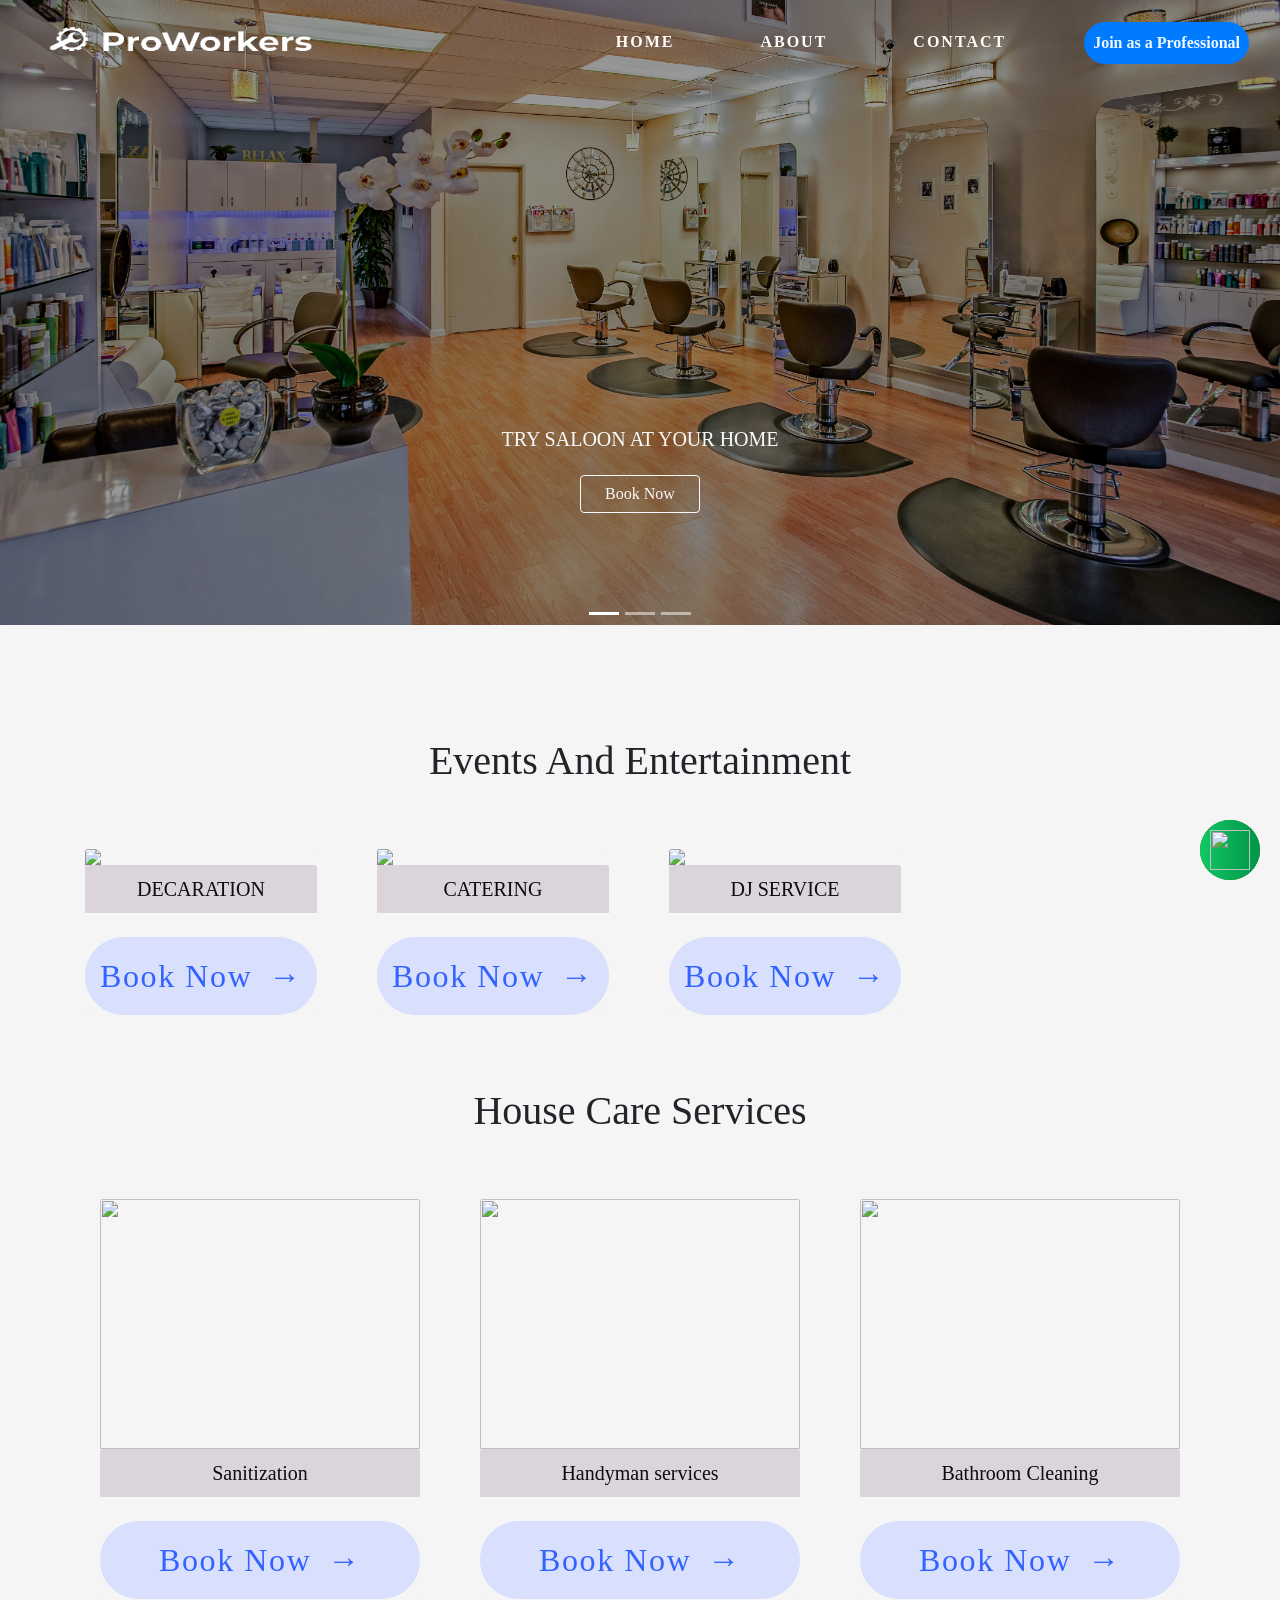
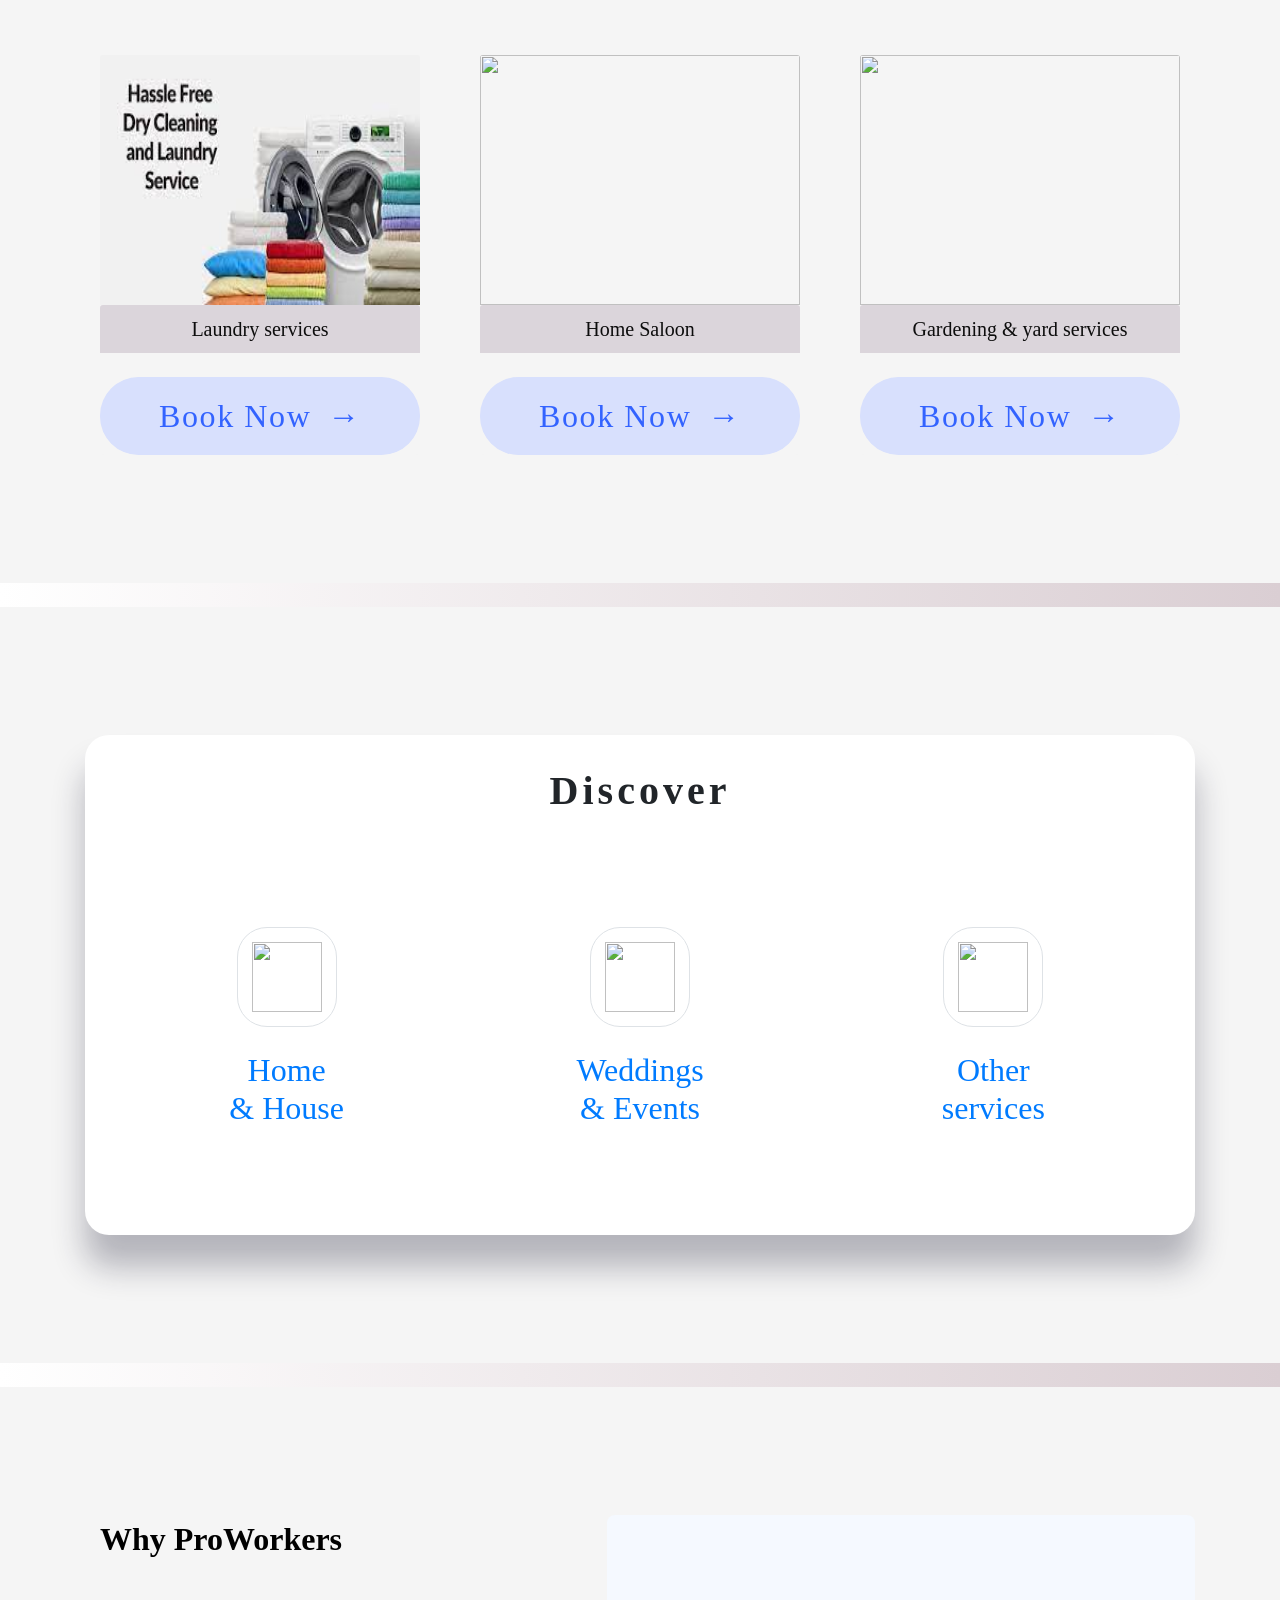
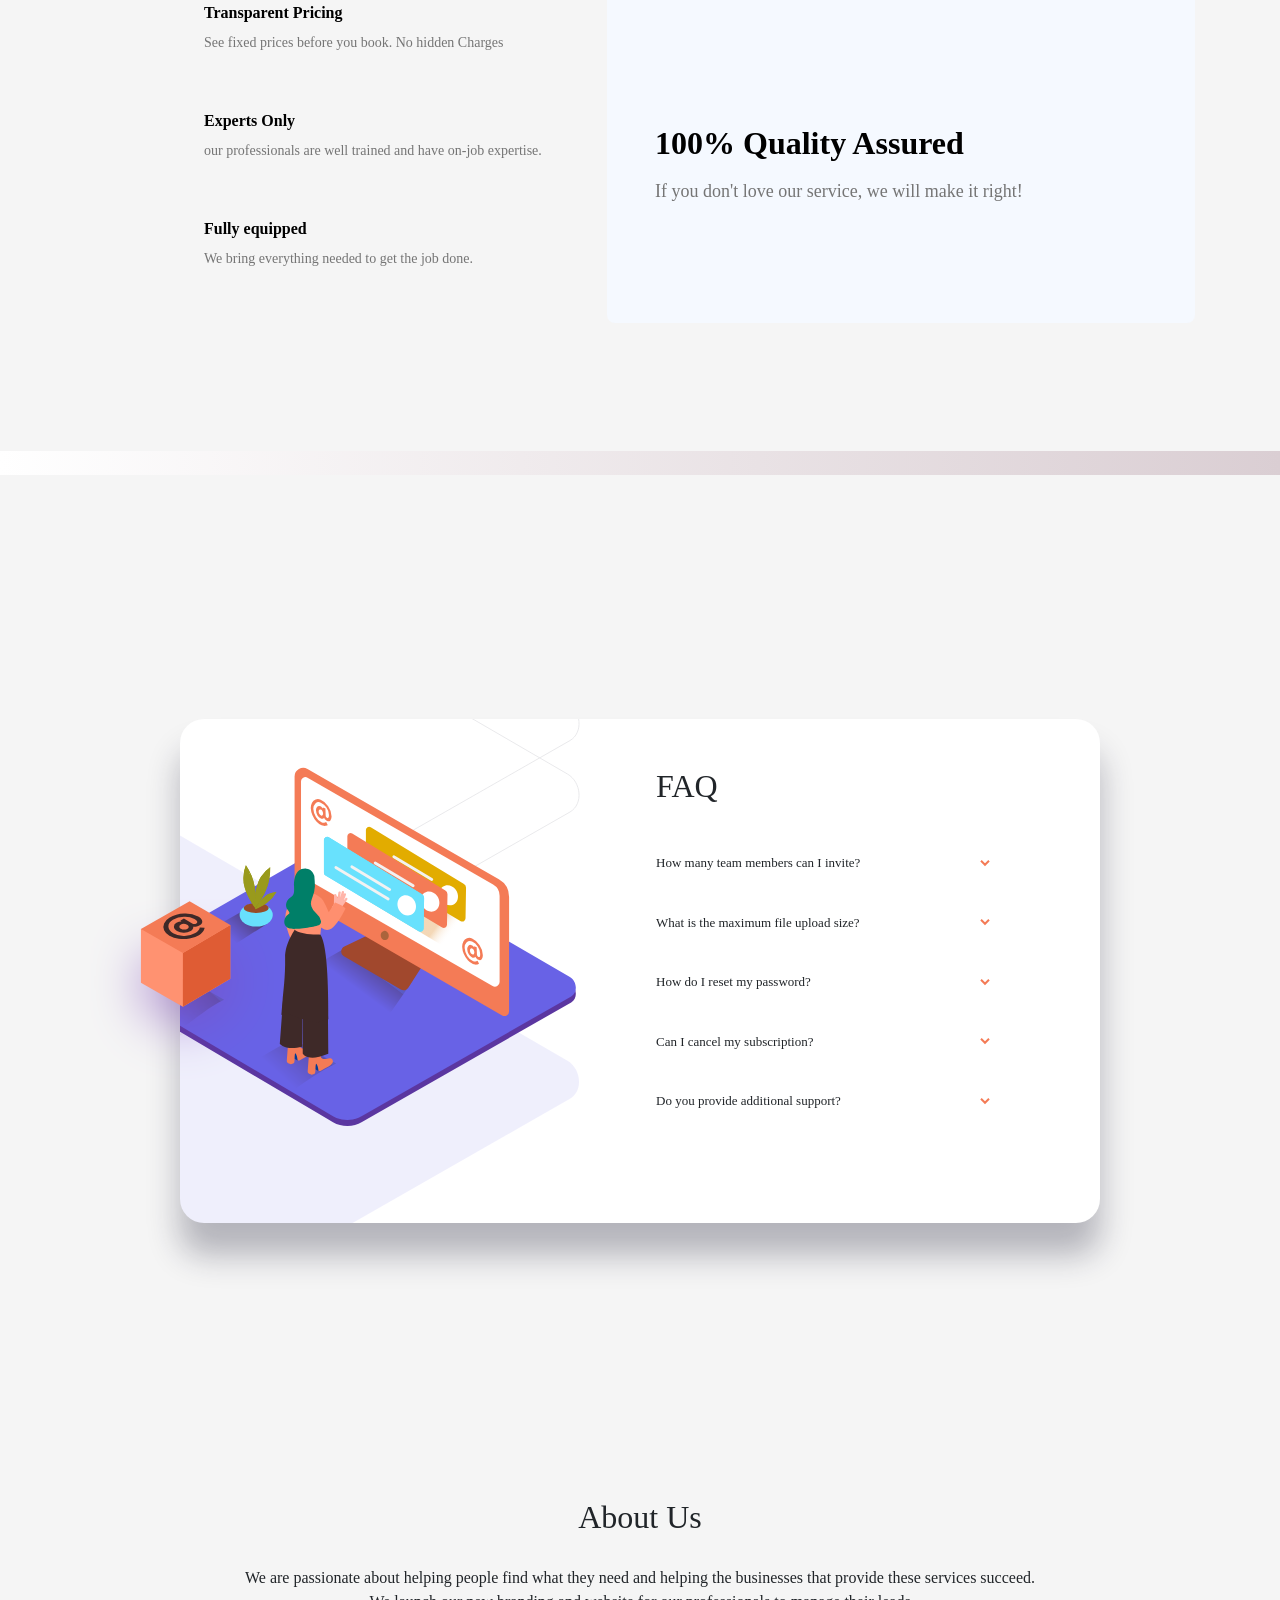
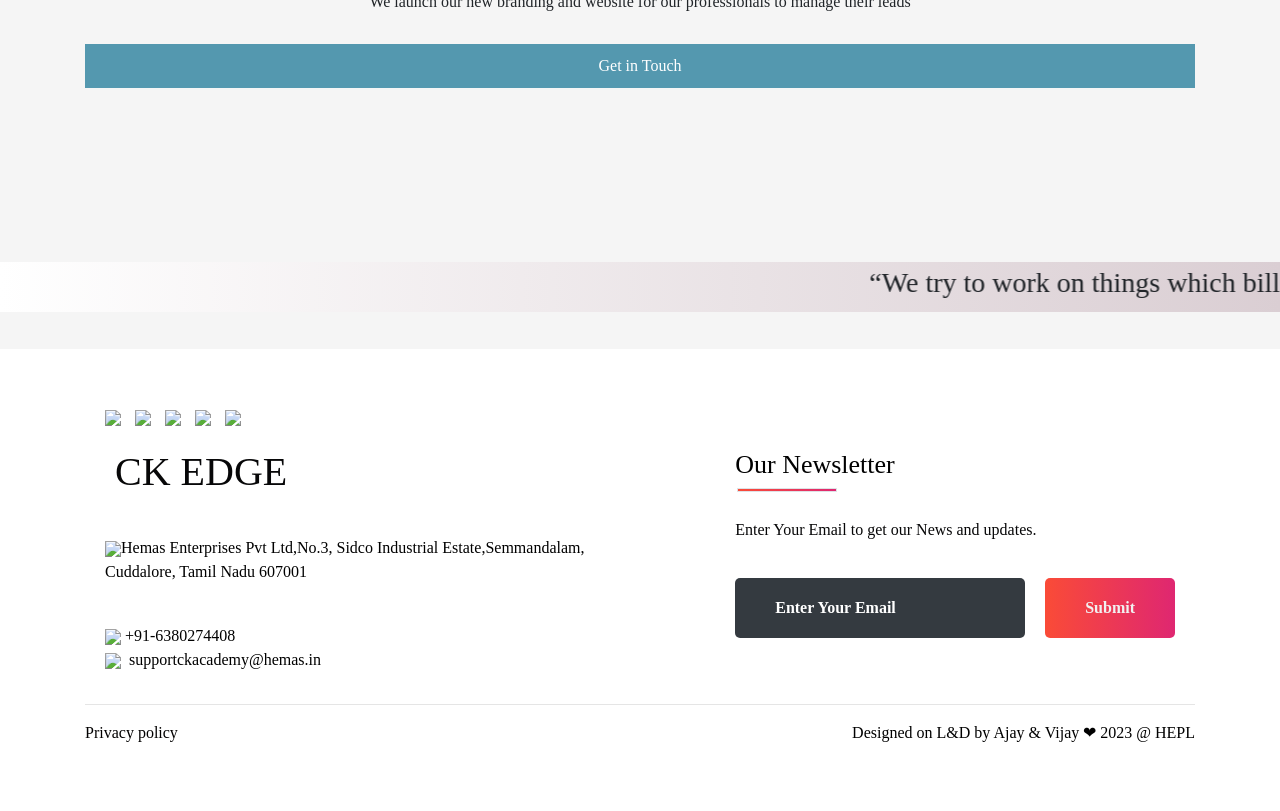
==== commit c3fa3c28: "Update index.htm NAME CHANGED TO CK EDGE" ====
--- a/index.htm
+++ b/index.htm
@@ -598,7 +598,7 @@
                     <p style="color:rgb(0, 0, 0) ;  ">
                     <H1 style="padding-left: 0%;"><img
                             src="http://hub1.cavinkare.in/CK_Academy/pluginfile.php/1/core_admin/logo/0x200/1638164213/logo.png"
-                            alt=""> CK ACADEMY</H1>
+                            alt=""> CK EDGE</H1>
                     </p>
                     <br>
                     <p style="color:rgb(0, 0, 0) ;"><img height="30px"
@@ -693,4 +693,4 @@
 
 </body>
 
-</html>+</html>
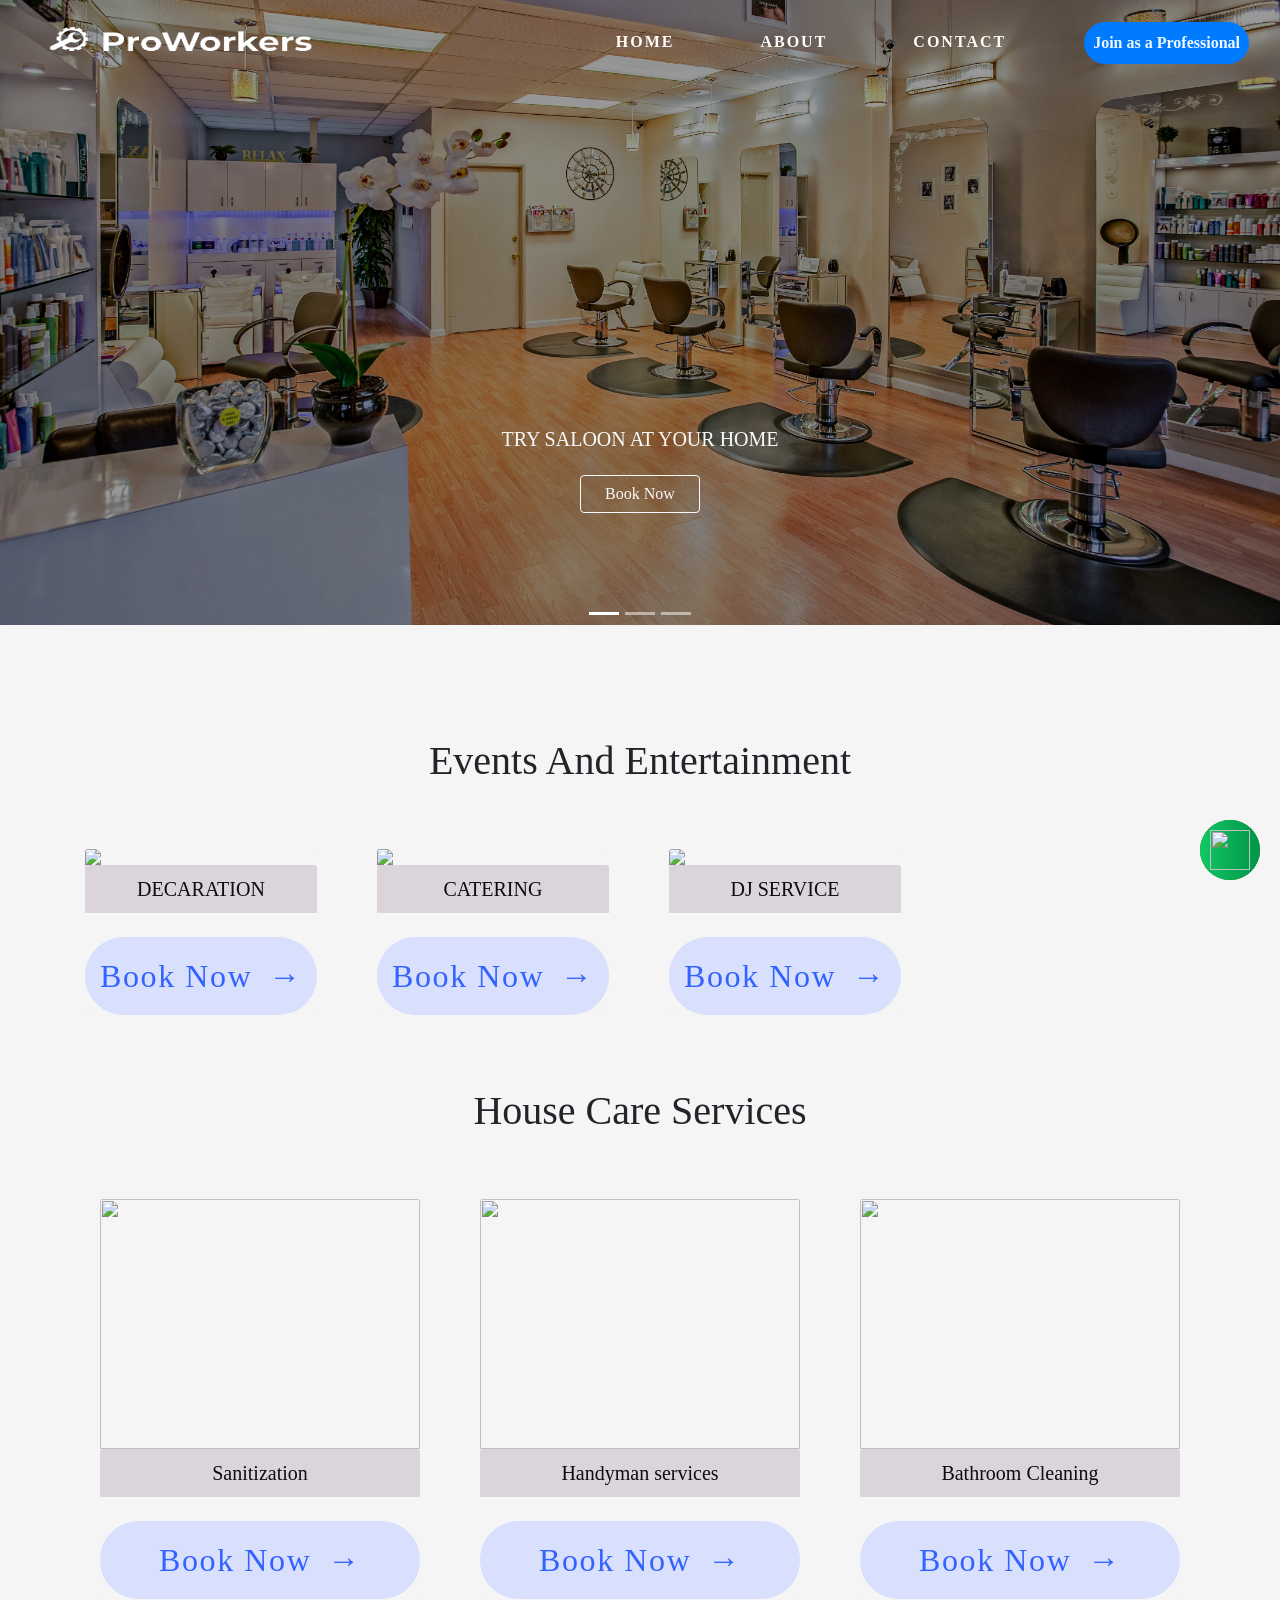
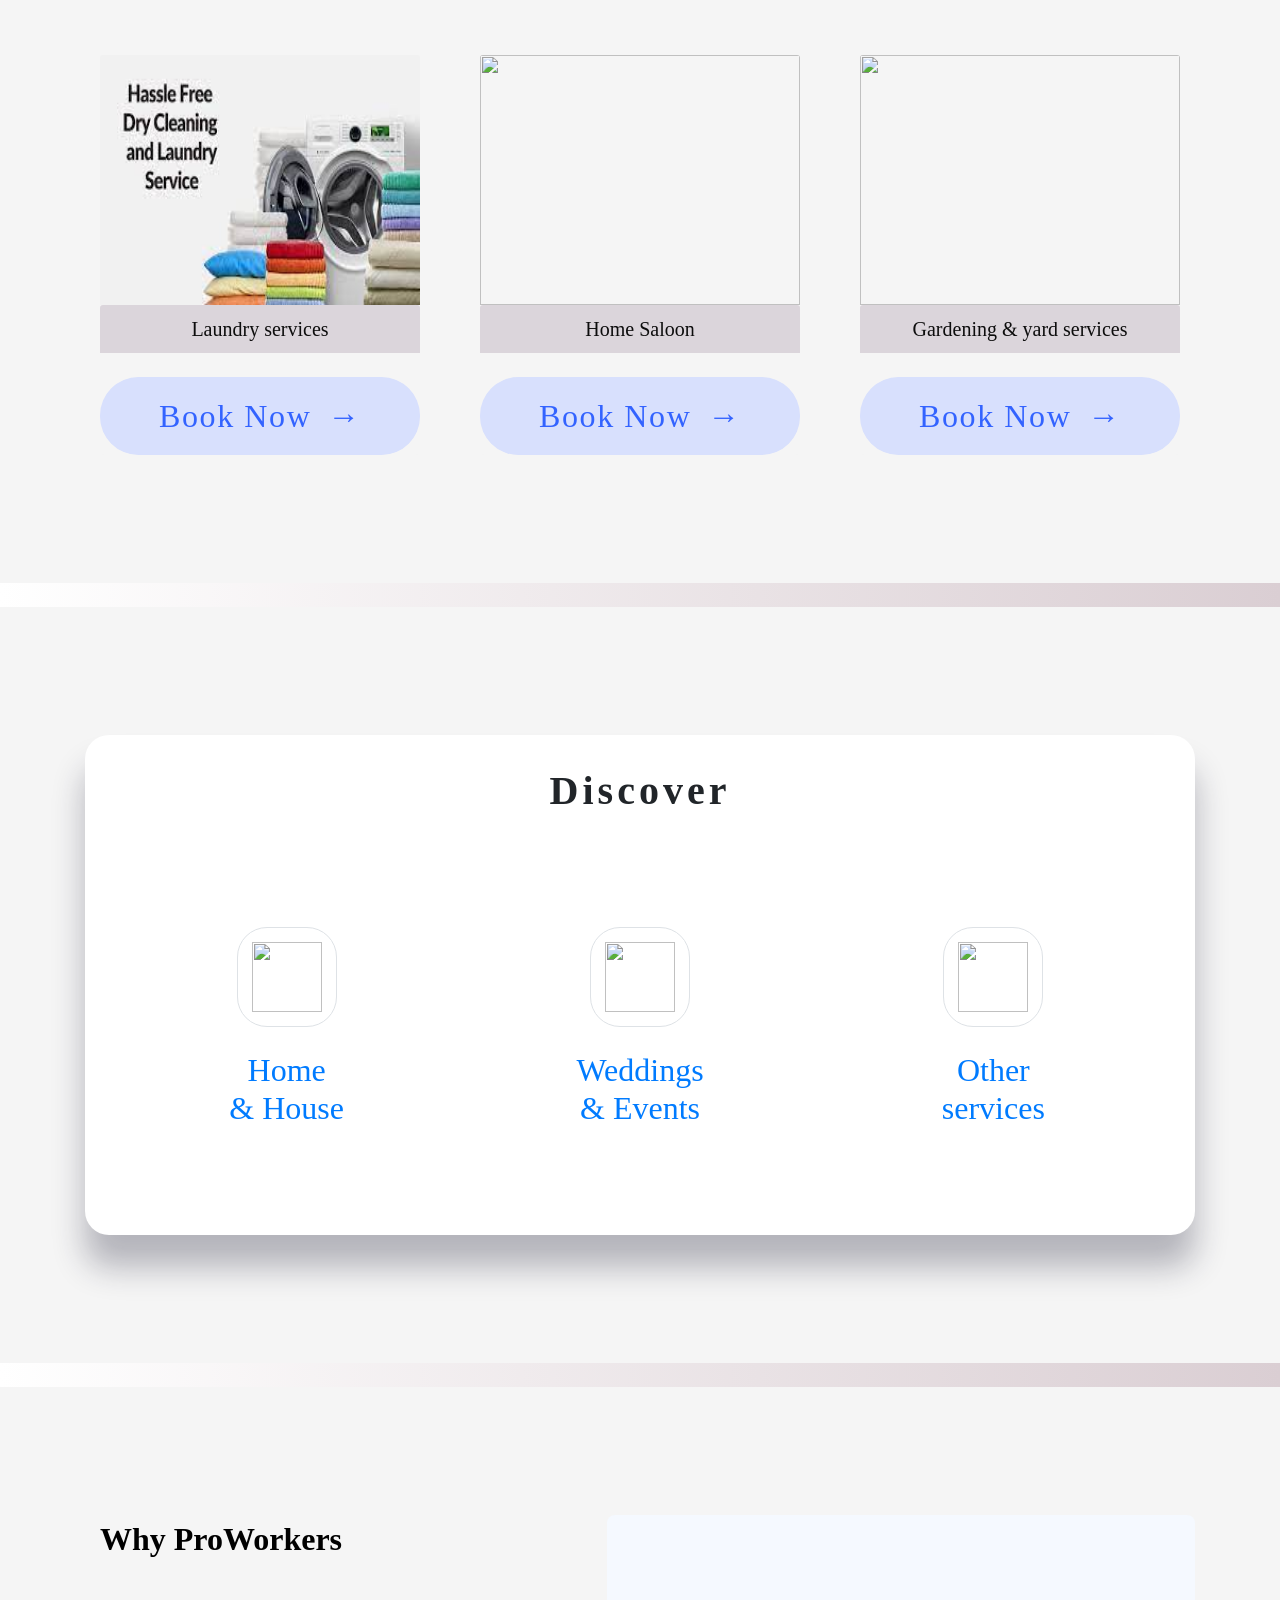
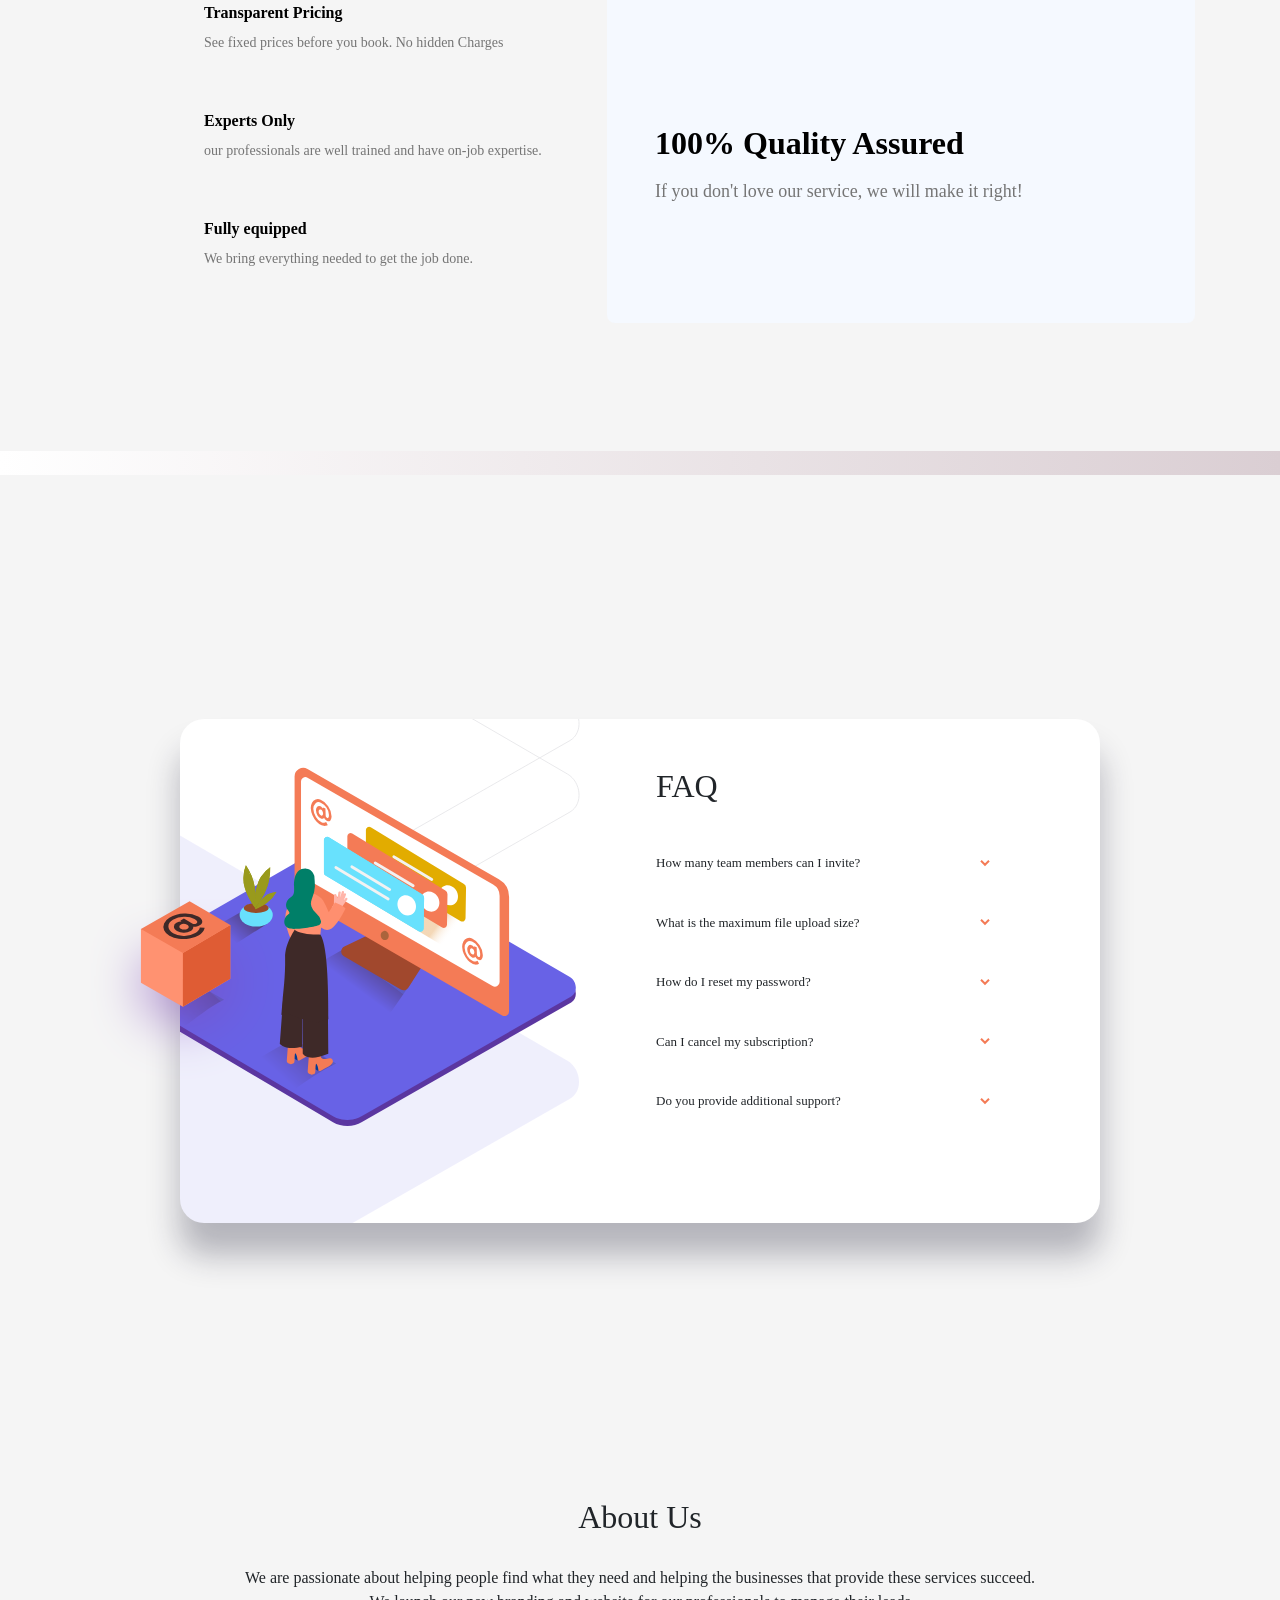
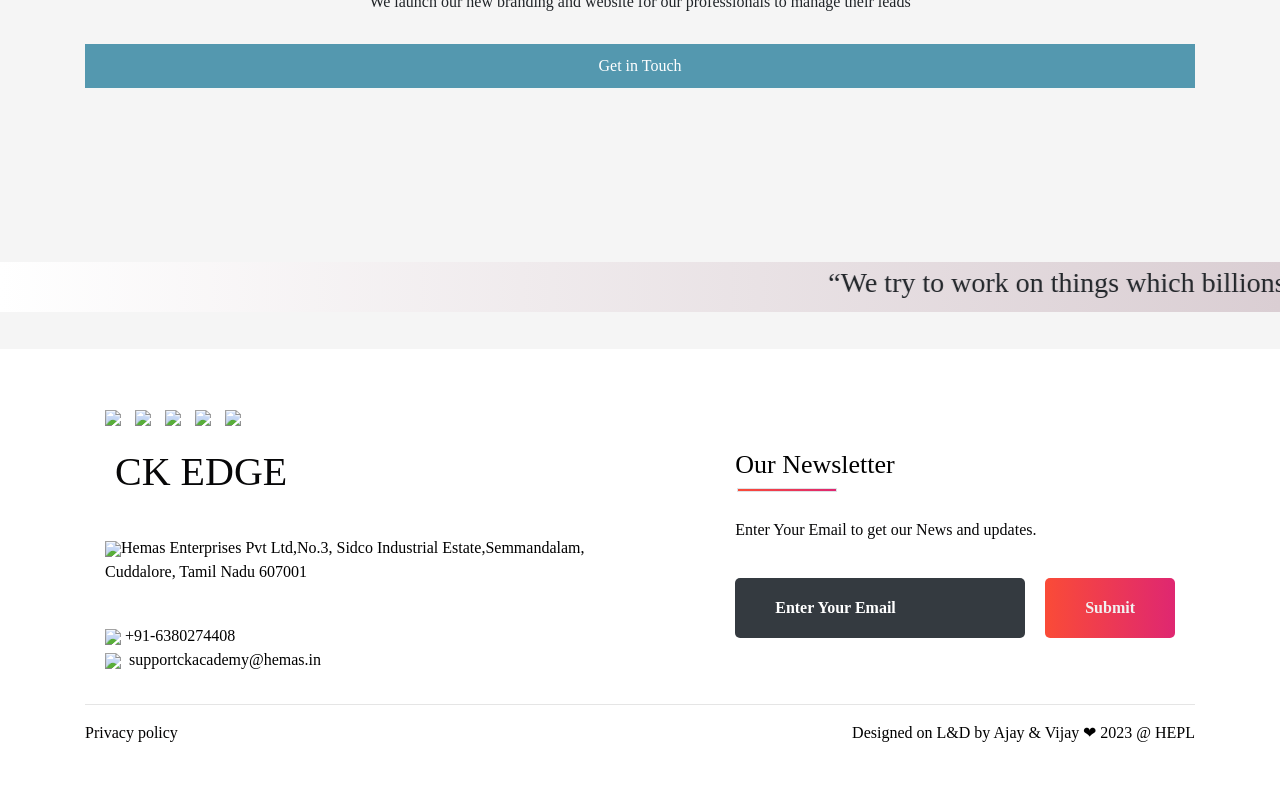
==== commit 40054a15: "Update index.htm chaged cck edge logo" ====
--- a/index.htm
+++ b/index.htm
@@ -597,7 +597,7 @@
                     </div>
                     <p style="color:rgb(0, 0, 0) ;  ">
                     <H1 style="padding-left: 0%;"><img
-                            src="http://hub1.cavinkare.in/CK_Academy/pluginfile.php/1/core_admin/logo/0x200/1638164213/logo.png"
+                            src="https://avatars.githubusercontent.com/u/125881675?s=200&v=4"
                             alt=""> CK EDGE</H1>
                     </p>
                     <br>
